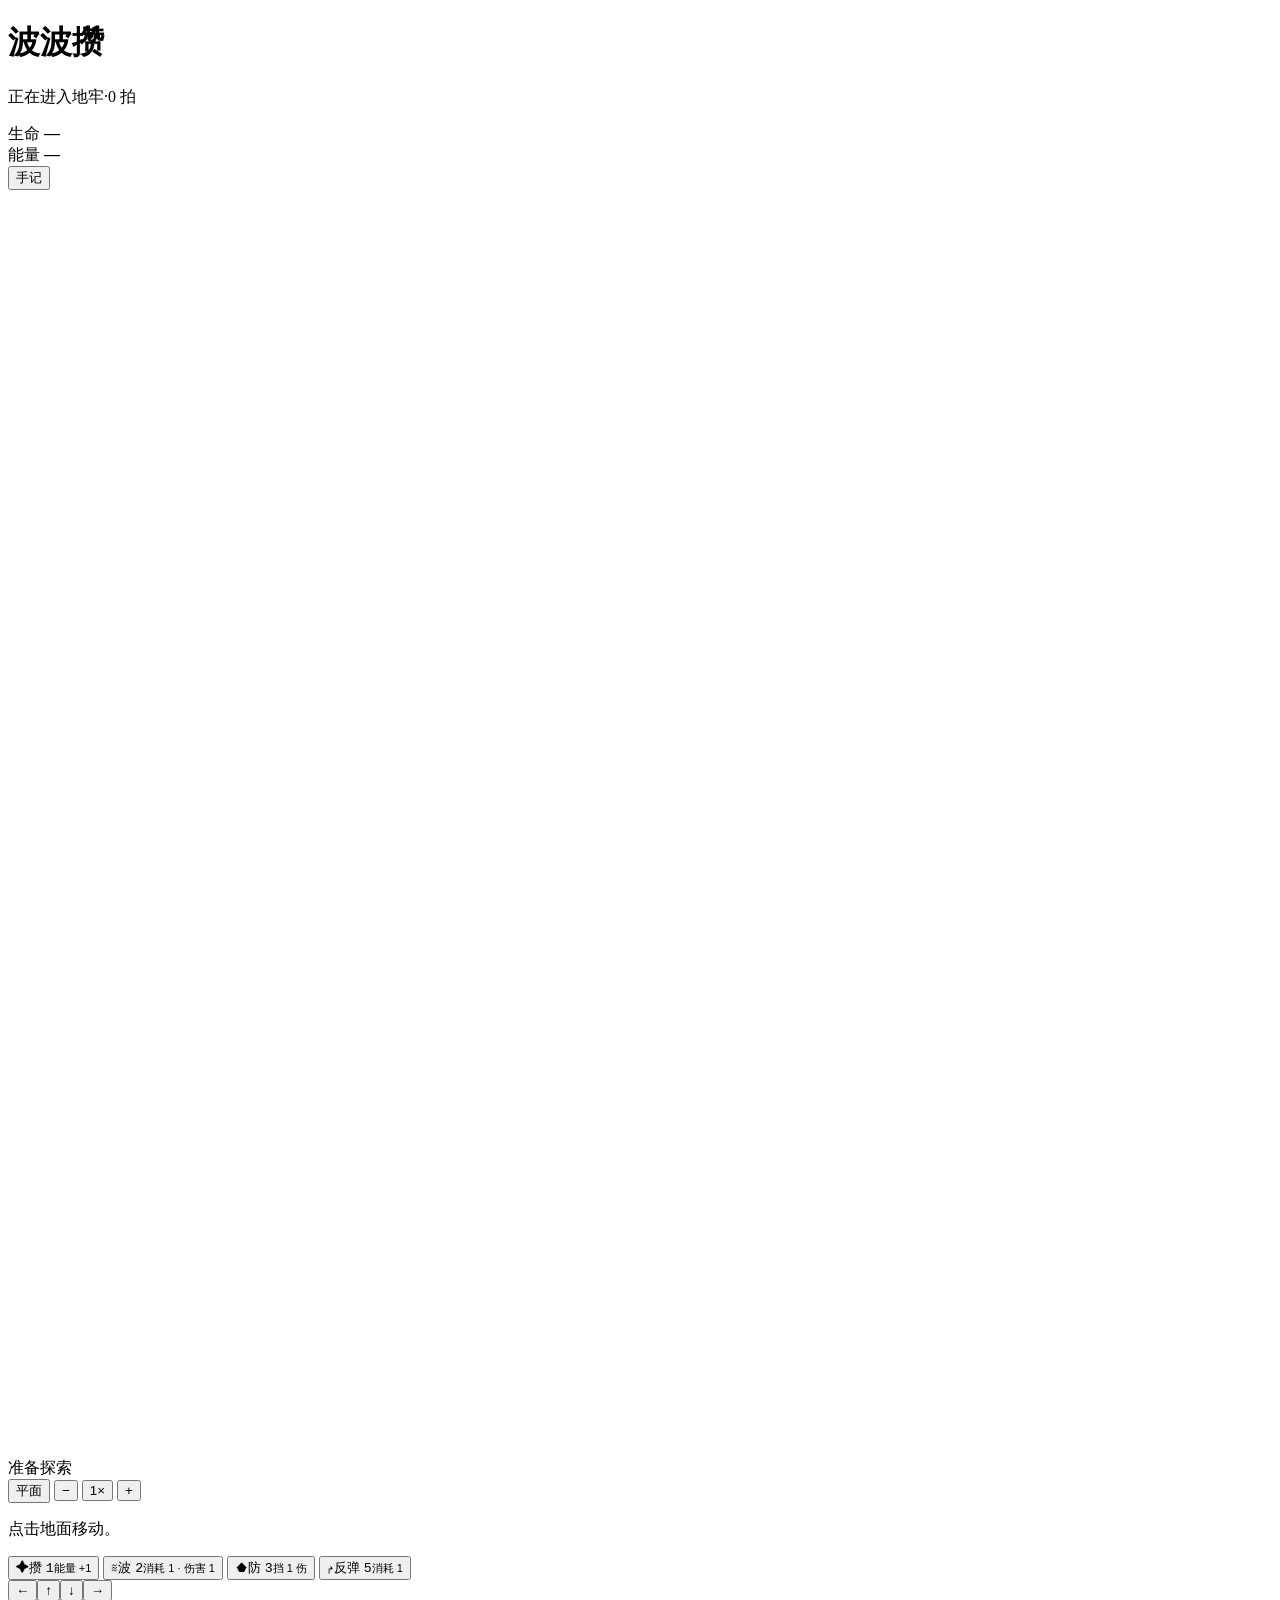
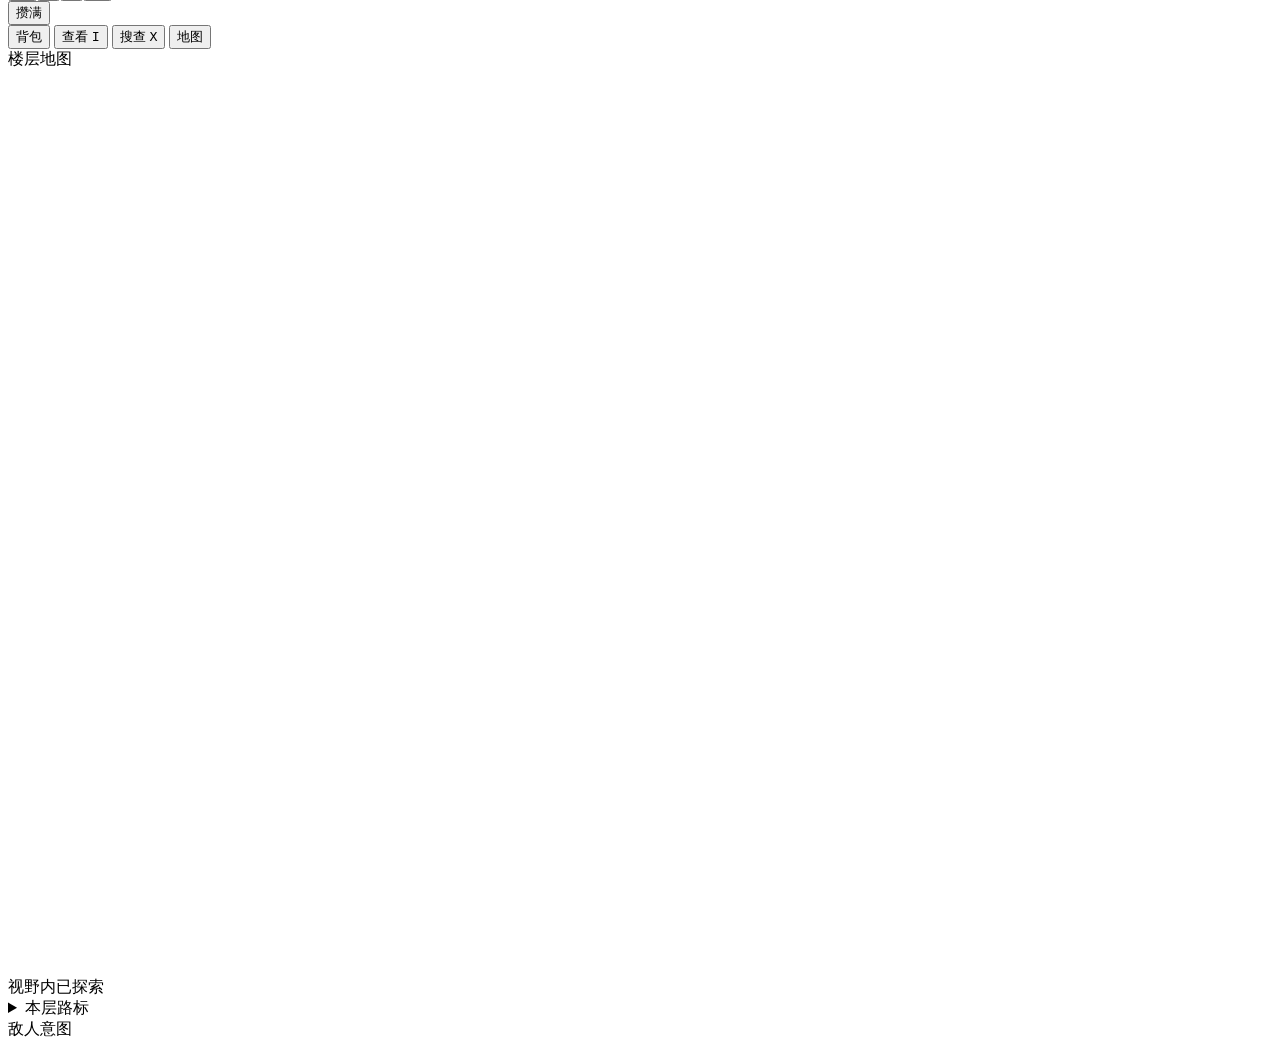
==== web/index.html @ b0f90269 "Initial Bobozan dungeon demo" ====
<!doctype html>
<html lang="zh-CN"><head><meta charset="utf-8"><meta name="viewport" content="width=device-width,initial-scale=1"><meta name="theme-color" content="#171f27"><title>波波攒 · 地牢试炼</title><link rel="stylesheet" href="/style.css"><script src="/art.js" defer></script><script src="/app.js" defer></script></head>
<body>
<main class="shell">
  <header class="hud">
    <div id="hud-avatar" class="hud-avatar" aria-hidden="true"></div>
    <div class="hud-location">
      <h1 id="floor-label">波波攒</h1>
      <p><span id="room-name">正在进入地牢</span><span id="floor-theme" class="hud-divider" hidden></span><span class="hud-divider">·</span><span id="turn">0</span> 拍</p>
    </div>
    <div class="hud-vitals" aria-label="旅人状态">
      <div class="stat"><span>生命 <b id="hp">—</b></span><div id="hp-bar" class="pips health"></div></div>
      <div class="stat"><span>能量 <b id="energy">—</b></span><div id="energy-bar" class="pips energy"></div></div>
    </div>
    <button id="open-journal" type="button" aria-haspopup="dialog">手记</button>
  </header>

  <div class="layout">
    <section class="game-panel" aria-label="地牢地图与操作">
      <div class="map-wrap">
        <svg id="board" viewBox="0 0 780 780" role="group" aria-label="地牢格子地图"></svg>
        <div id="map-toast" role="status"></div>
        <div class="map-indicators"><span id="room-status">准备探索</span>
          <div class="map-zoom" aria-label="地图视角与缩放">
            <button id="view-toggle" type="button" aria-label="切换斜俯视地图" aria-pressed="false">平面</button>
            <button id="zoom-out" type="button" aria-label="缩小地图">−</button>
            <button id="zoom-reset" type="button" aria-label="恢复默认缩放">1×</button>
            <button id="zoom-in" type="button" aria-label="放大地图">+</button>
          </div>
        </div>
      </div>
      <div id="condition-strip" aria-label="当前状态"></div>
      <div class="feedback">
        <p id="message" role="status" aria-live="polite">点击地面移动。</p>
        <button id="stop-travel" hidden>停步 <span id="travel-steps"></span></button>
        <button id="resume-travel" hidden>继续前往</button>
        <button id="throw-lure" type="button" hidden>投掷 · 1 拍</button>
        <button id="cancel-aim" hidden>取消瞄准</button>
      </div>
      <div id="shot-preview" aria-live="polite" hidden></div>
      <div class="dock" aria-label="行动与交互">
        <div class="actions" aria-label="战斗动作">
          <button data-action="charge"><span class="action-glyph" aria-hidden="true">✦</span><span class="action-name">攒 <kbd>1</kbd></span><small>能量 +1</small></button>
          <button data-action="wave" class="primary"><span class="action-glyph" aria-hidden="true">≋</span><span class="action-name">波 <kbd>2</kbd></span><small>消耗 1 · 伤害 1</small></button>
          <button data-action="guard"><span class="action-glyph" aria-hidden="true">⬟</span><span class="action-name">防 <kbd>3</kbd></span><small>挡 1 伤</small></button>
          <button data-action="reflect"><span class="action-glyph" aria-hidden="true">↱</span><span class="action-name">反弹 <kbd>5</kbd></span><small>消耗 1</small></button>
          <button data-action="heavy" id="heavy" hidden><span class="action-glyph" aria-hidden="true">≋</span><span class="action-name">重波 <kbd>4</kbd></span><small>消耗 3 · 伤害 2</small></button>
        </div>
        <div class="utility">
          <div class="dpad" aria-label="方向控制">
            <button data-direction="left" aria-label="向左移动">←</button><button data-direction="up" aria-label="向上移动">↑</button><button data-direction="down" aria-label="向下移动">↓</button><button data-direction="right" aria-label="向右移动">→</button>
          </div>
          <div id="tactics" aria-label="场景交互"></div>
          <button id="fill-energy" title="逐拍攒至能量满，遇险停下">攒满</button>
          <div id="quick-items" aria-label="快捷道具"></div>
          <button id="open-pack" aria-haspopup="dialog">背包</button>
          <button id="inspect-cell" aria-pressed="false">查看 <kbd>I</kbd></button>
          <button data-action="search" title="消耗一拍，查找邻近暗门及两格内的隐藏陷阱">搜查 <kbd>X</kbd></button>
          <button id="toggle-map" aria-expanded="false" aria-controls="map-rail">地图</button>
          <button id="exit" disabled hidden>下楼 ↗</button>
        </div>
      </div>
    </section>
    <aside id="map-rail" aria-label="楼层与敌人">
      <section class="card map-card">
        <div class="card-title">楼层地图 <span id="route"></span></div>
        <svg id="minimap" shape-rendering="crispEdges" viewBox="0 0 280 200" role="img" aria-label="已探索区域小地图"></svg>
        <div class="map-key" aria-label="地图图例"><span>视野内</span><span>已探索</span><span id="charted-key" hidden>卷轴测绘</span></div>
        <details class="landmarks">
          <summary>本层路标 <span id="landmark-count"></span></summary>
          <div id="landmarks" class="landmark-list" aria-label="已知路标"></div>
        </details>
      </section>
      <section class="card intent-card"><div class="card-title">敌人意图</div><div id="enemies"></div></section>
    </aside>
  </div>
</main>
<dialog id="cell-dialog" aria-labelledby="cell-title">
  <h2 id="cell-title"></h2><ul id="cell-details"></ul>
  <button class="primary close-dialog">返回地牢</button>
</dialog>
<dialog id="ground-dialog" aria-labelledby="ground-title">
  <h2 id="ground-title">脚下的物品</h2>
  <p>选择要拾取的物品，消耗一拍。</p>
  <div id="ground-items" class="utility"></div>
  <button id="ground-pick-all" type="button" hidden>拾取能装下的物品 · 1 拍</button>
  <button id="ground-bag" type="button" hidden>背包已满 · 整理背包</button>
  <button class="primary close-dialog">返回地牢</button>
</dialog>
<dialog id="condition-dialog" aria-labelledby="condition-title">
  <h2 id="condition-title"></h2><p id="condition-description"></p>
  <button class="primary close-dialog">返回地牢</button>
</dialog>
<dialog id="pack-dialog" aria-labelledby="pack-title">
  <h2 id="pack-title">背包</h2>
  <div class="pack-tabs" aria-label="背包面板">
    <button data-pack-tab="items" aria-pressed="true">物品</button>
    <button data-pack-tab="character" aria-pressed="false">人物信息</button>
  </div>
  <section data-pack-panel="items">
    <p id="bag-count"></p>
    <button id="drink-dew" type="button">饮用露珠</button>
    <div id="bag-slots" class="bag-slots"></div>
    <section id="bag-item-detail" class="bag-item-detail" aria-label="道具详情" hidden>
      <b id="bag-item-name"></b><p id="bag-item-description"></p>
      <div class="utility">
        <button id="bag-use-item" type="button">使用 · 1 拍</button>
        <button id="bag-plant-item" type="button" hidden>播种 · 1 拍</button>
        <button id="bag-drop-item" type="button">放下 · 1 拍</button>
      </div>
    </section>
    <div id="quick-item-settings" class="quick-item-setting" aria-label="快捷道具绑定">
      <label>快捷道具 <kbd>Q</kbd> <select data-quick-bind="q"></select></label>
      <label>快捷道具 <kbd>E</kbd> <select data-quick-bind="e"></select></label>
    </div>
    <p id="bag-relics"></p>
    <details class="bag-item-detail"><summary>炼金</summary><div id="recipes"></div></details>
    <p id="bag-feedback" role="status"></p>
  </section>
  <section data-pack-panel="character" hidden>
    <div class="character-summary"><span id="character-avatar" class="class-avatar" aria-hidden="true"></span><div>
      <h3 id="loadout-title"></h3><p id="character-vitals"></p>
    </div></div>
    <h3>已学天赋</h3><div id="talent-list"></div>
    <details><summary>武器与改装</summary><div id="growth-weapon"></div><div id="loadout"></div><p id="growth-status" role="status"></p></details>
    <details><summary>随身遗物 <small id="upgrade-count"></small></summary><div id="upgrades"></div></details>
  </section>
  <button class="primary close-dialog">返回地牢</button>
</dialog>
<dialog id="talent-dialog" aria-labelledby="talent-title">
  <h2 id="talent-title">选择天赋</h2>
  <p id="talent-instruction"></p>
  <fieldset id="talent-options"><legend>本层天赋</legend></fieldset>
  <p id="talent-feedback" role="status"></p>
  <div class="result-actions"><button id="confirm-talents" class="primary" disabled>确认天赋</button><button id="skip-talents">跳过本次</button></div>
</dialog>
<dialog id="journal-dialog" aria-labelledby="journal-title">
  <h2 id="journal-title">冒险手记</h2>
  <div class="journal-meta"><span id="seed"></span><span id="saved">连接地牢中…</span></div>
  <details class="landmarks" open>
    <summary>本层路标</summary>
    <div id="journal-landmark-list" class="landmark-list" aria-label="手记中的已知路标"></div>
  </details>
  <ol id="log"></ol>
  <details id="history-panel">
    <summary>历次冒险</summary>
    <div id="run-history"></div>
  </details>
  <div class="result-actions"><button id="help">玩法指南 <kbd>?</kbd></button><button id="restart">新冒险</button><button class="primary close-dialog">返回地牢</button></div>
</dialog>
<dialog id="danger-dialog" aria-labelledby="danger-title"><h2 id="danger-title">这一步会坠落。</h2><p id="danger-description">目标格已开裂或塌陷，踩入会立即死亡。防御与护心无法抵挡坠落。</p><button id="confirm-fall">仍然踏入</button><button class="primary close-dialog">返回地牢</button></dialog>
<dialog id="enemy-dialog" aria-labelledby="enemy-name"><div class="eyebrow">FIELD NOTES / 敌人档案</div><h2 id="enemy-name"></h2><div class="enemy-stats"><div>当前血量<strong id="enemy-hp"></strong></div><div>攻击力<strong id="enemy-attack"></strong></div><div>当前防御力<strong id="enemy-defense"></strong></div></div><h3>攻击方式</h3><p id="enemy-method"></p><p id="enemy-current"></p><p id="enemy-loot" hidden></p><p class="muted">防御力表示本拍可抵挡的伤害。查看信息不推进时间；关闭后可继续原来的瞄准。</p><button class="primary close-dialog">返回地牢</button></dialog>
<dialog id="help-dialog"><div class="eyebrow">旅人手册</div><h2>先观察，再出招。</h2><p>每次有效行动推进一拍；思考、瞄准与查看说明都不耗时。</p><div class="help-grid"><div><b>01 / 看意图</b><p>敌人已锁定下拍动作。红格是攻击范围，虚线箭头是移动目标；攻击不会追踪你改方向。</p></div><div><b>02 / 攒 · 波 · 防</b><p>攒 +1 能量，上限 3。波沿四方向射程 4 格，伤害 1，遇墙停止。防抵挡本拍最多 1 点总伤害。实际挡住伤害后，下一次波或重波伤害 +1，不叠加；移动和攒可保留，发射即消耗（打空也消耗），过门和清场都保留。</p></div><div><b>03 / 用地形</b><p>方向键 / WASD 移动，或点击相邻格。点击已探索地面自动前往，遇敌或受伤会停；危险解除后可点「继续前往」。普通门可以沿途打开，关门挡视线和波。靠近带金色刻痕的墙时按 X 或点「搜查」，花一拍揭开暗门。看到「机关痕迹」时，搜查可揭露两格内可见的隐藏陷阱。接战时点击远处只走一步，避开已标出的攻击格。首次看到你的敌人会先警觉一拍。高草挡视线，可被踩倒或被双方的攻击打碎，有时会掉落露珠或种子。按 2 进入瞄准，再按方向键或点击射线空格出波；点击敌人查看信息，不消耗行动；Esc 取消。移动先结算，伤害同时生效。</p></div><div><b>04 / 走得更远</b><p>整层房间可来回行走，过门不重置任何资源；安全区域也能攒。泉水和宝箱只使用一次。每个区域的第四层需先清理封锁阶梯的守卫。每五层有守关战，第 26 层抵达终点祭坛即可通关。</p></div></div><p class="muted">敌人会跨门追击，失去视线后前往最后看见你的位置搜寻。泉水旁的钥匙能打开补给支路；点相邻锁门使用钥匙。背包初始有五个槽位，使用道具消耗一拍。</p><p class="muted">新冒险的职业决定波形。可在背包的「人物信息」中锻造、刻印和查看已学天赋。首次进入第 1、6、11 层时选择天赋。扇形射程 2，回旋下一拍返回，穿透能击中两人。短距强波伤害 +1、普通波耗能 2、射程减半；厚盾普通防消耗 1 能量、抵挡 2 伤。洞穴的破城守关者可拆脆墙，镜像守关者复制你的当前波形与强化。下拍范围均提前显示。双方同时归零视为失败。</p><button class="primary close-dialog">明白了，进入地牢</button></dialog>
<dialog id="reward-dialog"><div class="eyebrow">A SMALL GIFT / 旅途馈赠</div><h2 id="reward-title">带上新的力量。</h2><p id="reward-description">选择一项，本次冒险持续生效。</p><div id="rewards"></div><button id="skip-reward">跳过本次奖励</button></dialog>
<dialog id="result-dialog"><div class="eyebrow">EXPEDITION COMPLETE</div><h2 id="result-title"></h2><p id="result-description"></p><dl id="result-stats"></dl><div class="result-actions"><button id="retry" class="primary">同一地牢，再试一次</button><button id="new-seed">开始新的地牢</button><button class="close-dialog">查看最后局面</button></div></dialog>
<dialog id="restart-dialog" aria-labelledby="class-title">
  <h2 id="class-title">选择职业</h2>
  <p id="class-note">职业决定本次冒险使用的发射器。</p>
  <fieldset id="class-options"><legend>初始职业</legend></fieldset>
  <div class="result-actions"><button id="confirm-restart" class="primary">开始新冒险</button><button class="close-dialog">返回地牢</button></div>
</dialog>
</body></html>
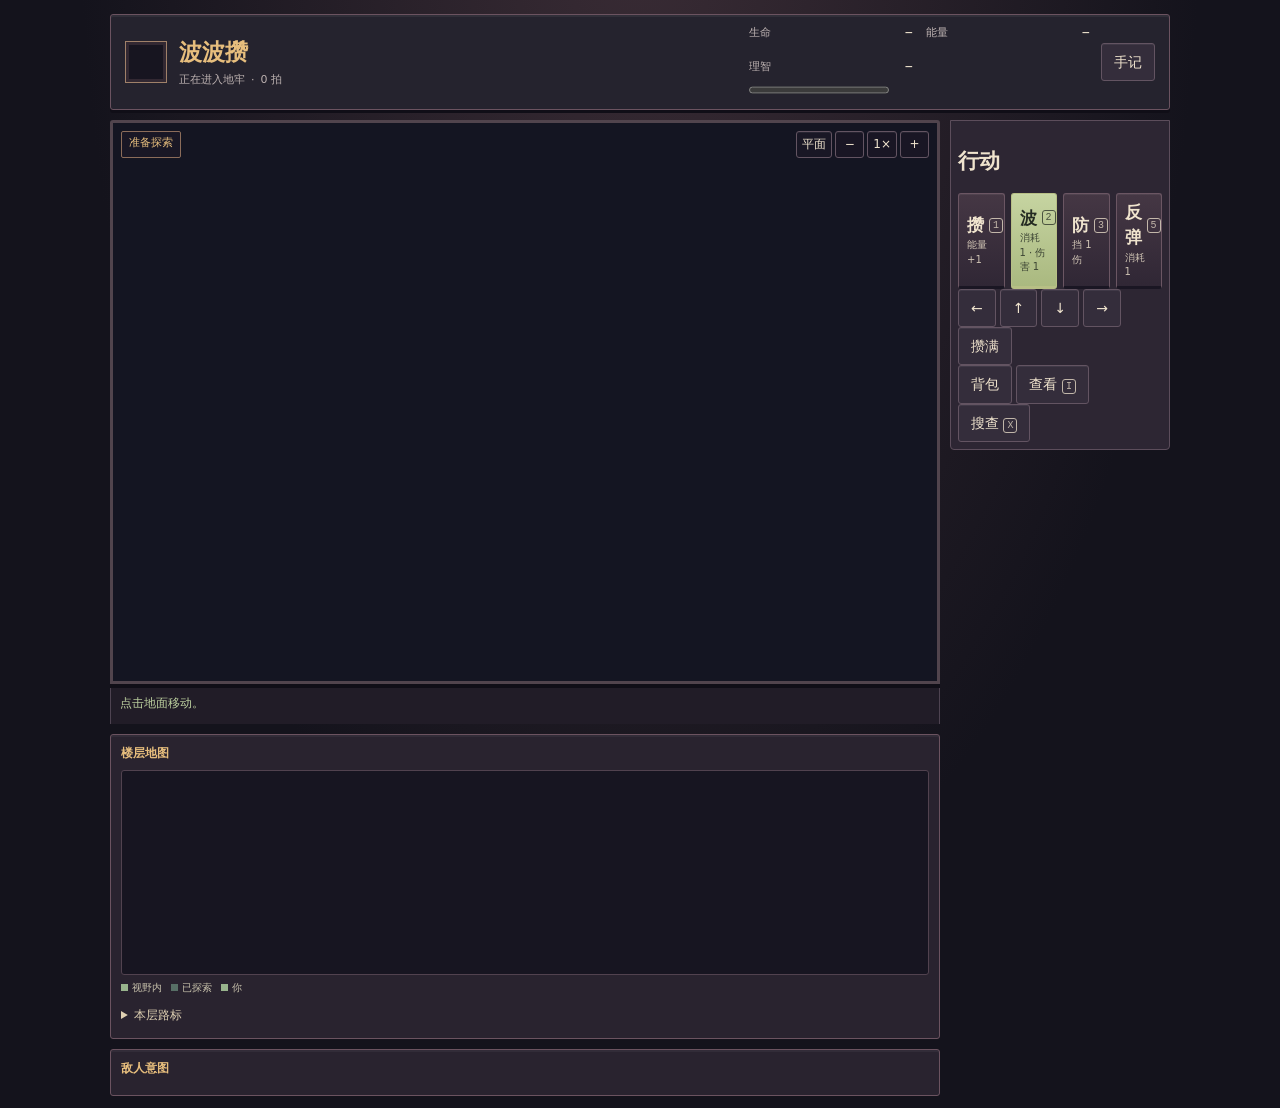
==== commit 86f422a7: "Prepare Bobozan 0.1.0 alpha" ====
--- a/web/index.html
+++ b/web/index.html
@@ -5,14 +5,15 @@
   <header class="hud">
     <div id="hud-avatar" class="hud-avatar" aria-hidden="true"></div>
     <div class="hud-location">
-      <h1 id="floor-label">波波攒</h1>
+      <div class="hud-location-title"><h1 id="floor-label">波波攒</h1><span id="floor-index" hidden></span></div>
       <p><span id="room-name">正在进入地牢</span><span id="floor-theme" class="hud-divider" hidden></span><span class="hud-divider">·</span><span id="turn">0</span> 拍</p>
     </div>
     <div class="hud-vitals" aria-label="旅人状态">
-      <div class="stat"><span>生命 <b id="hp">—</b></span><div id="hp-bar" class="pips health"></div></div>
-      <div class="stat"><span>能量 <b id="energy">—</b></span><div id="energy-bar" class="pips energy"></div></div>
+      <div class="stat"><span><span><i data-ui-icon="heart"></i>生命</span><b id="hp">—</b></span><div id="hp-bar" class="pips health"></div></div>
+      <div class="stat"><span><span><i data-ui-icon="charge"></i>能量</span><b id="energy">—</b></span><div id="energy-bar" class="pips energy"></div></div>
+      <div class="stat" id="sanity-status"><span><span>理智</span><b id="sanity">—</b></span><progress id="sanity-bar" value="0" max="450" aria-label="理智"></progress></div>
     </div>
-    <button id="open-journal" type="button" aria-haspopup="dialog">手记</button>
+    <button id="open-journal" type="button" aria-haspopup="dialog"><i data-ui-icon="book"></i>手记</button>
   </header>
 
   <div class="layout">
@@ -28,8 +29,13 @@
             <button id="zoom-in" type="button" aria-label="放大地图">+</button>
           </div>
         </div>
+        <div id="boss-banner" hidden>
+         <span><b id="boss-name"></b><span id="boss-hp"></span></span>
+         <progress id="boss-health" aria-label="守关者生命"></progress>
+        </div>
       </div>
       <div id="condition-strip" aria-label="当前状态"></div>
+      <div id="encounter-strip" aria-label="视野内敌人"></div>
       <div class="feedback">
         <p id="message" role="status" aria-live="polite">点击地面移动。</p>
         <button id="stop-travel" hidden>停步 <span id="travel-steps"></span></button>
@@ -37,35 +43,42 @@
         <button id="throw-lure" type="button" hidden>投掷 · 1 拍</button>
         <button id="cancel-aim" hidden>取消瞄准</button>
       </div>
+      <ul id="combat-recap" class="combat-recap" aria-label="最近一拍结算" hidden></ul>
       <div id="shot-preview" aria-live="polite" hidden></div>
-      <div class="dock" aria-label="行动与交互">
+    </section>
+    <section class="dock" aria-label="行动与交互">
+        <h2 class="dock-title"><i data-ui-icon="crest"></i><span>行动</span></h2>
         <div class="actions" aria-label="战斗动作">
-          <button data-action="charge"><span class="action-glyph" aria-hidden="true">✦</span><span class="action-name">攒 <kbd>1</kbd></span><small>能量 +1</small></button>
-          <button data-action="wave" class="primary"><span class="action-glyph" aria-hidden="true">≋</span><span class="action-name">波 <kbd>2</kbd></span><small>消耗 1 · 伤害 1</small></button>
-          <button data-action="guard"><span class="action-glyph" aria-hidden="true">⬟</span><span class="action-name">防 <kbd>3</kbd></span><small>挡 1 伤</small></button>
-          <button data-action="reflect"><span class="action-glyph" aria-hidden="true">↱</span><span class="action-name">反弹 <kbd>5</kbd></span><small>消耗 1</small></button>
-          <button data-action="heavy" id="heavy" hidden><span class="action-glyph" aria-hidden="true">≋</span><span class="action-name">重波 <kbd>4</kbd></span><small>消耗 3 · 伤害 2</small></button>
-        </div>
-        <div class="utility">
+          <button data-action="charge"><span class="action-glyph" data-ui-icon="charge"></span><span class="action-name">攒 <kbd>1</kbd></span><small>能量 +1</small></button>
+          <button data-action="wave" class="primary"><span class="action-glyph" data-ui-icon="wave"></span><span class="action-name">波 <kbd>2</kbd></span><small>消耗 1 · 伤害 1</small></button>
+          <button data-action="guard"><span class="action-glyph" data-ui-icon="guard"></span><span class="action-name">防 <kbd>3</kbd></span><small>挡 1 伤</small></button>
+          <button data-action="reflect"><span class="action-glyph" data-ui-icon="reflect"></span><span class="action-name">反弹 <kbd>5</kbd></span><small>消耗 1</small></button>
+          <button data-action="heavy" id="heavy" hidden><span class="action-glyph" data-ui-icon="heavy"></span><span class="action-name">重波 <kbd>4</kbd></span><small>消耗 3 · 伤害 2</small></button>
+        </div>
+        <div class="dock-tools">
           <div class="dpad" aria-label="方向控制">
             <button data-direction="left" aria-label="向左移动">←</button><button data-direction="up" aria-label="向上移动">↑</button><button data-direction="down" aria-label="向下移动">↓</button><button data-direction="right" aria-label="向右移动">→</button>
           </div>
+          <button id="fill-energy" title="逐拍攒至能量满，遇险停下">攒满</button>
+        </div>
+        <div class="dock-tools dock-utility">
+          <div id="quick-items" aria-label="快捷道具"></div>
+          <button id="open-pack" aria-haspopup="dialog"><i data-ui-icon="bag"></i>背包</button>
+          <button id="inspect-cell" aria-pressed="false"><i data-ui-icon="inspect"></i>查看 <kbd>I</kbd></button>
+          <button data-action="search" title="消耗一拍，查找邻近暗门及两格内的隐藏陷阱"><i data-ui-icon="search"></i>搜查 <kbd>X</kbd></button>
+          <button id="toggle-map" type="button" aria-haspopup="dialog" aria-controls="map-dialog"><i data-ui-icon="map"></i>地图</button>
+        </div>
+        <div class="dock-context">
           <div id="tactics" aria-label="场景交互"></div>
-          <button id="fill-energy" title="逐拍攒至能量满，遇险停下">攒满</button>
-          <div id="quick-items" aria-label="快捷道具"></div>
-          <button id="open-pack" aria-haspopup="dialog">背包</button>
-          <button id="inspect-cell" aria-pressed="false">查看 <kbd>I</kbd></button>
-          <button data-action="search" title="消耗一拍，查找邻近暗门及两格内的隐藏陷阱">搜查 <kbd>X</kbd></button>
-          <button id="toggle-map" aria-expanded="false" aria-controls="map-rail">地图</button>
           <button id="exit" disabled hidden>下楼 ↗</button>
-        </div>
-      </div>
+          <button id="ascend" disabled hidden>上楼 ↖</button>
+        </div>
     </section>
     <aside id="map-rail" aria-label="楼层与敌人">
-      <section class="card map-card">
-        <div class="card-title">楼层地图 <span id="route"></span></div>
-        <svg id="minimap" shape-rendering="crispEdges" viewBox="0 0 280 200" role="img" aria-label="已探索区域小地图"></svg>
-        <div class="map-key" aria-label="地图图例"><span>视野内</span><span>已探索</span><span id="charted-key" hidden>卷轴测绘</span></div>
+      <section id="floor-map-card" class="card map-card">
+        <div class="card-title"><b>楼层地图</b><span id="route"></span></div>
+        <div class="map-scroll"><svg id="minimap" shape-rendering="crispEdges" viewBox="0 0 280 200" role="img" aria-label="已探索区域小地图"></svg></div>
+        <div class="map-key" aria-label="地图图例"><span>视野内</span><span>已探索</span><span id="charted-key" hidden>卷轴测绘</span><span class="map-player-key">你</span><span id="map-path-key" hidden>路线</span></div>
         <details class="landmarks">
           <summary>本层路标 <span id="landmark-count"></span></summary>
           <div id="landmarks" class="landmark-list" aria-label="已知路标"></div>
@@ -75,6 +88,20 @@
     </aside>
   </div>
 </main>
+<dialog id="map-dialog" aria-labelledby="map-title">
+ <header class="map-dialog-header">
+  <h2 id="map-title">楼层地图</h2>
+  <button id="map-magnify" type="button" aria-pressed="false">放大</button>
+ </header>
+ <div id="map-dialog-content"></div>
+ <footer class="map-dialog-footer">
+  <p id="map-route-preview" role="status">点选地格或路标，预览路线。</p>
+  <div>
+   <button id="map-route-go" type="button" class="primary" disabled>出发</button>
+   <button type="button" class="close-dialog">返回地牢</button>
+  </div>
+ </footer>
+</dialog>
 <dialog id="cell-dialog" aria-labelledby="cell-title">
   <h2 id="cell-title"></h2><ul id="cell-details"></ul>
   <button class="primary close-dialog">返回地牢</button>
@@ -92,21 +119,22 @@
   <button class="primary close-dialog">返回地牢</button>
 </dialog>
 <dialog id="pack-dialog" aria-labelledby="pack-title">
-  <h2 id="pack-title">背包</h2>
+  <h2 id="pack-title"><i data-ui-icon="bag"></i>背包</h2>
   <div class="pack-tabs" aria-label="背包面板">
     <button data-pack-tab="items" aria-pressed="true">物品</button>
     <button data-pack-tab="character" aria-pressed="false">人物信息</button>
   </div>
   <section data-pack-panel="items">
-    <p id="bag-count"></p>
-    <button id="drink-dew" type="button">饮用露珠</button>
+    <div class="pack-inventory-head"><p id="bag-count"></p><button id="drink-dew" type="button">饮用露珠</button></div>
     <div id="bag-slots" class="bag-slots"></div>
     <section id="bag-item-detail" class="bag-item-detail" aria-label="道具详情" hidden>
-      <b id="bag-item-name"></b><p id="bag-item-description"></p>
+      <div class="bag-item-heading"><span id="bag-item-icon"></span><b id="bag-item-name"></b></div><p id="bag-item-description"></p>
       <div class="utility">
         <button id="bag-use-item" type="button">使用 · 1 拍</button>
         <button id="bag-plant-item" type="button" hidden>播种 · 1 拍</button>
         <button id="bag-drop-item" type="button">放下 · 1 拍</button>
+        <button data-bind-item="q" aria-pressed="false" type="button">绑定 Q</button>
+        <button data-bind-item="e" aria-pressed="false" type="button">绑定 E</button>
       </div>
     </section>
     <div id="quick-item-settings" class="quick-item-setting" aria-label="快捷道具绑定">
@@ -125,7 +153,18 @@
     <details><summary>武器与改装</summary><div id="growth-weapon"></div><div id="loadout"></div><p id="growth-status" role="status"></p></details>
     <details><summary>随身遗物 <small id="upgrade-count"></small></summary><div id="upgrades"></div></details>
   </section>
-  <button class="primary close-dialog">返回地牢</button>
+  <button id="return-to-supply" type="button" hidden>返回补给箱</button>
+  <button class="primary close-dialog">返回地牢</button>
+</dialog>
+<dialog id="growth-dialog" aria-labelledby="growth-title" aria-describedby="growth-cost">
+ <h2 id="growth-title"></h2>
+ <p id="growth-cost"></p>
+ <div id="growth-preview"></div>
+ <p id="growth-feedback" role="status"></p>
+ <div class="result-actions">
+  <button id="confirm-growth" class="primary" type="button">确认</button>
+  <button class="close-dialog" type="button" autofocus>返回武器</button>
+ </div>
 </dialog>
 <dialog id="talent-dialog" aria-labelledby="talent-title">
   <h2 id="talent-title">选择天赋</h2>
@@ -141,6 +180,9 @@
     <summary>本层路标</summary>
     <div id="journal-landmark-list" class="landmark-list" aria-label="手记中的已知路标"></div>
   </details>
+  <section id="journal-combat" hidden>
+    <h3 id="journal-combat-title"></h3><ul id="journal-combat-recap" class="combat-recap"></ul>
+  </section>
   <ol id="log"></ol>
   <details id="history-panel">
     <summary>历次冒险</summary>
@@ -148,15 +190,38 @@
   </details>
   <div class="result-actions"><button id="help">玩法指南 <kbd>?</kbd></button><button id="restart">新冒险</button><button class="primary close-dialog">返回地牢</button></div>
 </dialog>
-<dialog id="danger-dialog" aria-labelledby="danger-title"><h2 id="danger-title">这一步会坠落。</h2><p id="danger-description">目标格已开裂或塌陷，踩入会立即死亡。防御与护心无法抵挡坠落。</p><button id="confirm-fall">仍然踏入</button><button class="primary close-dialog">返回地牢</button></dialog>
-<dialog id="enemy-dialog" aria-labelledby="enemy-name"><div class="eyebrow">FIELD NOTES / 敌人档案</div><h2 id="enemy-name"></h2><div class="enemy-stats"><div>当前血量<strong id="enemy-hp"></strong></div><div>攻击力<strong id="enemy-attack"></strong></div><div>当前防御力<strong id="enemy-defense"></strong></div></div><h3>攻击方式</h3><p id="enemy-method"></p><p id="enemy-current"></p><p id="enemy-loot" hidden></p><p class="muted">防御力表示本拍可抵挡的伤害。查看信息不推进时间；关闭后可继续原来的瞄准。</p><button class="primary close-dialog">返回地牢</button></dialog>
-<dialog id="help-dialog"><div class="eyebrow">旅人手册</div><h2>先观察，再出招。</h2><p>每次有效行动推进一拍；思考、瞄准与查看说明都不耗时。</p><div class="help-grid"><div><b>01 / 看意图</b><p>敌人已锁定下拍动作。红格是攻击范围，虚线箭头是移动目标；攻击不会追踪你改方向。</p></div><div><b>02 / 攒 · 波 · 防</b><p>攒 +1 能量，上限 3。波沿四方向射程 4 格，伤害 1，遇墙停止。防抵挡本拍最多 1 点总伤害。实际挡住伤害后，下一次波或重波伤害 +1，不叠加；移动和攒可保留，发射即消耗（打空也消耗），过门和清场都保留。</p></div><div><b>03 / 用地形</b><p>方向键 / WASD 移动，或点击相邻格。点击已探索地面自动前往，遇敌或受伤会停；危险解除后可点「继续前往」。普通门可以沿途打开，关门挡视线和波。靠近带金色刻痕的墙时按 X 或点「搜查」，花一拍揭开暗门。看到「机关痕迹」时，搜查可揭露两格内可见的隐藏陷阱。接战时点击远处只走一步，避开已标出的攻击格。首次看到你的敌人会先警觉一拍。高草挡视线，可被踩倒或被双方的攻击打碎，有时会掉落露珠或种子。按 2 进入瞄准，再按方向键或点击射线空格出波；点击敌人查看信息，不消耗行动；Esc 取消。移动先结算，伤害同时生效。</p></div><div><b>04 / 走得更远</b><p>整层房间可来回行走，过门不重置任何资源；安全区域也能攒。泉水和宝箱只使用一次。每个区域的第四层需先清理封锁阶梯的守卫。每五层有守关战，第 26 层抵达终点祭坛即可通关。</p></div></div><p class="muted">敌人会跨门追击，失去视线后前往最后看见你的位置搜寻。泉水旁的钥匙能打开补给支路；点相邻锁门使用钥匙。背包初始有五个槽位，使用道具消耗一拍。</p><p class="muted">新冒险的职业决定波形。可在背包的「人物信息」中锻造、刻印和查看已学天赋。首次进入第 1、6、11 层时选择天赋。扇形射程 2，回旋下一拍返回，穿透能击中两人。短距强波伤害 +1、普通波耗能 2、射程减半；厚盾普通防消耗 1 能量、抵挡 2 伤。洞穴的破城守关者可拆脆墙，镜像守关者复制你的当前波形与强化。下拍范围均提前显示。双方同时归零视为失败。</p><button class="primary close-dialog">明白了，进入地牢</button></dialog>
-<dialog id="reward-dialog"><div class="eyebrow">A SMALL GIFT / 旅途馈赠</div><h2 id="reward-title">带上新的力量。</h2><p id="reward-description">选择一项，本次冒险持续生效。</p><div id="rewards"></div><button id="skip-reward">跳过本次奖励</button></dialog>
+<dialog id="enemy-dialog" aria-labelledby="enemy-name">
+ <div class="enemy-heading"><span id="enemy-portrait" aria-hidden="true"></span><div>
+  <h2 id="enemy-name"></h2>
+  <div class="enemy-health" id="enemy-health"><span id="enemy-hp"></span><meter id="enemy-hp-bar" aria-label="敌人生命"></meter></div>
+ </div></div>
+ <div class="enemy-stats" id="enemy-stats"><div>攻击力<strong id="enemy-attack"></strong></div><div>当前防御<strong id="enemy-defense"></strong></div><div>能量<strong id="enemy-energy"></strong></div></div>
+ <section id="enemy-intent-panel" class="enemy-intent-panel" aria-labelledby="enemy-intent-title">
+  <h3 id="enemy-intent-title">下一拍</h3><p id="enemy-current"></p>
+  <div id="enemy-intent-map" hidden></div>
+ </section>
+ <section id="enemy-effects-panel" hidden><h3>当前状态</h3><ul id="enemy-effects"></ul></section>
+ <h3 id="enemy-method-title">攻击方式</h3><p id="enemy-method"></p>
+ <p id="enemy-loot" hidden></p>
+ <button class="primary close-dialog">返回地牢</button>
+</dialog>
+<dialog id="help-dialog"><div class="eyebrow">旅人手册</div><h2>先观察，再出招。</h2><p>每次有效行动推进一拍；思考、瞄准与查看说明都不耗时。</p><div class="help-grid"><div><b>01 / 看意图</b><p>敌人已锁定下拍动作。红格是攻击范围，虚线箭头是移动目标；攻击不会追踪你改方向。</p></div><div><b>02 / 攒 · 波 · 防</b><p>攒 +1 能量，上限 3。波沿四方向射程 4 格，伤害 1，遇墙停止。防抵挡本拍最多 1 点总伤害。实际挡住伤害后，下一次波或重波伤害 +1，不叠加；移动和攒可保留，发射即消耗（打空也消耗），过门和清场都保留。</p></div><div><b>03 / 用地形</b><p>方向键 / WASD 移动，长按可连续行走，松键或遇敌即停。也可点击相邻格。点击已探索地面自动前往，遇敌或受伤会停；危险解除后可点「继续前往」。普通门可以沿途打开，关门挡视线和波。靠近带金色刻痕的墙时按 X 或点「搜查」，花一拍揭开暗门。搜查可揭露两格内的隐藏陷阱。自动行走会绕开陷阱，点选陷阱或手动踩入就会触发。接战时点击远处只走一步，避开已标出的攻击格。首次看到你的敌人会先警觉一拍。高草挡视线，可被踩倒或被双方的攻击打碎，有时会掉落露珠或种子。按 2 进入瞄准，再按方向键或点击射线空格出波；点击敌人查看信息，不消耗行动；Esc 取消。移动先结算，伤害同时生效。</p></div><div><b>04 / 走得更远</b><p>站在阶梯上再点击可上下楼，楼层保留探索和资源状态。每拍消耗 1 理智，拾取圣光可恢复。理智耗尽会发作腐蚀。泉水和宝箱只使用一次。每个区域的第四层需先清理封锁阶梯的守卫。每五层有守关战，第 26 层抵达终点祭坛即可通关。</p></div></div><p class="muted">敌人会跨门追击，失去视线后前往最后看见你的位置搜寻。侧厅的钥匙能打开补给支路；点相邻锁门使用钥匙。背包初始有八个槽位，同类消耗品可堆叠，使用道具消耗一拍。</p><p class="muted">新冒险的职业决定波形。可在背包的「人物信息」中锻造、刻印和查看已学天赋。首次进入第 1、6、11 层时选择天赋。扇形射程 2，回旋下一拍返回，穿透能击中两人。短距强波伤害 +1、普通波耗能 2、射程减半；厚盾普通防消耗 1 能量、抵挡 2 伤。洞穴的破城守关者可拆脆墙，镜像守关者复制你的当前波形与强化。下拍范围均提前显示。双方同时归零视为失败。</p><button class="primary close-dialog">明白了，进入地牢</button></dialog>
+<dialog id="reward-dialog" aria-labelledby="reward-title" aria-describedby="reward-description">
+ <h2 id="reward-title">选择一件遗物</h2>
+ <p id="reward-description"></p>
+ <fieldset id="rewards" aria-labelledby="reward-title"></fieldset>
+ <div class="reward-actions">
+  <button id="confirm-reward" class="primary" type="button" hidden>领取遗物</button>
+  <button id="organize-for-supply" type="button" hidden>整理背包</button>
+  <button id="skip-reward" type="button">跳过本次奖励</button>
+ </div>
+</dialog>
 <dialog id="result-dialog"><div class="eyebrow">EXPEDITION COMPLETE</div><h2 id="result-title"></h2><p id="result-description"></p><dl id="result-stats"></dl><div class="result-actions"><button id="retry" class="primary">同一地牢，再试一次</button><button id="new-seed">开始新的地牢</button><button class="close-dialog">查看最后局面</button></div></dialog>
 <dialog id="restart-dialog" aria-labelledby="class-title">
   <h2 id="class-title">选择职业</h2>
   <p id="class-note">职业决定本次冒险使用的发射器。</p>
   <fieldset id="class-options"><legend>初始职业</legend></fieldset>
+  <section id="class-preview" aria-label="初始波形预览" aria-live="polite" hidden></section>
   <div class="result-actions"><button id="confirm-restart" class="primary">开始新冒险</button><button class="close-dialog">返回地牢</button></div>
 </dialog>
 </body></html>
--- a/style.css
+++ b/style.css
@@ -0,0 +1,287 @@
+:root {
+  color-scheme: dark;
+  --bg: #101518;
+  --panel: #1b2427;
+  --edge: #394748;
+  --text: #ece9d7;
+  --muted: #a0afa7;
+  --jade: #b4d29e;
+  --gold: #dfbf7c;
+  --orange: #e5ab84;
+  font: 14px/1.45 system-ui, -apple-system, "PingFang SC", sans-serif;
+  color: var(--text);
+  background: var(--bg);
+}
+* { box-sizing: border-box; }
+body { margin: 0; background: radial-gradient(ellipse at 40% 0, #232e2a, transparent 58%), var(--bg); }
+button { font: inherit; color: inherit; background: #283437; border: 1px solid #495754; border-radius: 5px; padding: 8px 12px; cursor: pointer; -webkit-tap-highlight-color: transparent; }
+button:hover:not(:disabled) { background: #394b45; border-color: #9bb797; }
+button:disabled { opacity: .48; cursor: not-allowed; }
+button:focus-visible, [tabindex]:focus-visible { outline: 2px solid var(--gold); outline-offset: 2px; }
+[hidden] { display: none !important; }
+p { margin: 0; color: var(--muted); }
+kbd { font: 10px ui-monospace, monospace; border: 1px solid currentColor; border-radius: 3px; opacity: .75; padding: 1px 3px; }
+.shell { width: min(1100px, 100%); margin: auto; padding: 14px 20px max(12px, env(safe-area-inset-bottom)); }
+.hud { display: grid; grid-template-columns: 1fr minmax(220px, 340px) auto; gap: 18px; align-items: center; padding: 10px 14px; background: var(--panel); border: 1px solid var(--edge); border-radius: 8px 8px 0 0; }
+.hud h1 { font-size: clamp(16px, 2vw, 23px); font-weight: 750; margin: 0; color: var(--gold); }
+.hud-location p { font-size: 11px; margin-top: 2px; }
+.hud-divider { margin: 0 6px; }
+.hud-vitals { display: grid; grid-template-columns: 1fr 1fr; gap: 14px; }
+.stat > span { display: flex; justify-content: space-between; font-size: 11px; margin-bottom: 4px; color: var(--muted); }
+.stat b { color: var(--text); font-family: ui-monospace, monospace; }
+.pips { display: flex; gap: 3px; }
+.pip { flex: 1; height: 7px; background: #0d1317; box-shadow: inset 0 0 0 1px #ffffff14; }
+.health .on { background: #d88270; }
+.energy .on { background: #8fc5cb; }
+
+.layout { display: grid; grid-template-columns: minmax(0, 1fr) 220px; gap: 10px; margin-top: 10px; align-items: start; }
+.game-panel { min-width: 0; }
+.map-wrap { position: relative; background: #111b23; border: 1px solid #42514a; border-radius: 5px 5px 0 0; overflow: hidden; }
+#board { display: block; width: 100%; height: min(62vh, 620px); user-select: none; touch-action: manipulation; }
+#board [data-cell], #minimap [data-cell] { cursor: pointer; }
+@media (hover: hover) {
+  #board [data-cell]:hover .floor { fill: #4b6053; }
+  #minimap [data-cell]:hover { fill: #edcd8b; }
+}
+#board text { font-family: inherit; pointer-events: none; }
+.hero-body { filter: drop-shadow(0 3px 0 #10202488); }
+.map-indicators { position: absolute; top: 8px; left: 8px; right: 8px; display: flex; justify-content: space-between; gap: 5px; pointer-events: none; }
+.map-indicators span, #map-toast { background: #101a1de8; border: 1px solid #75847166; color: var(--gold); font-size: 11px; padding: 3px 7px; border-radius: 4px; }
+#map-toast { position: absolute; bottom: 8px; left: 50%; translate: -50% 0; white-space: nowrap; pointer-events: none; display: none; }
+#map-toast.visible { display: block; }
+.feedback { min-height: 40px; display: flex; align-items: center; justify-content: space-between; gap: 8px; padding: 5px 9px; background: #151f23; border-inline: 1px solid var(--edge); }
+#message { font-size: 12px; color: var(--jade); overflow-wrap: anywhere; }
+#message.error { color: #f0ac94; }
+.feedback button { flex: none; padding: 4px 8px; font-size: 11px; color: var(--gold); }
+#shot-preview:not([hidden]) { display:grid; grid-template-columns:repeat(2,minmax(0,1fr)); gap:4px 8px; }
+.shot-direction { display:flex; flex-wrap:wrap; align-items:baseline; gap:3px 5px; overflow-wrap:anywhere; text-align:left; min-height:36px; padding:4px 6px; }
+.shot-direction small { color:var(--muted); }
+.shot-risk { color:#ffb29e; }
+#shot-preview { padding: 6px 9px; color: var(--jade); font-size: 11px; background: #172226; }
+.dock { padding: 7px; background: #202a2c; border: 1px solid var(--edge); border-radius: 0 0 7px 7px; }
+.actions { display: flex; gap: 6px; }
+.actions button { position: relative; flex: 1 1 0; min-width: 0; text-align: left; padding: 6px 8px; background: #2b393a; border-bottom: 3px solid #172324; }
+.actions button.primary, .primary { background: var(--jade); color: #1f3329; border-color: #8da684; }
+.actions button.primary:hover:not(:disabled), .primary:hover:not(:disabled) { background: #cee3ba; }
+.actions button.selected { outline: 2px solid var(--gold); outline-offset: -2px; }
+.action-glyph { color: var(--gold); font-size: 17px; line-height: 1; position: absolute; top: 7px; right: 8px; }
+.primary .action-glyph { color: #2c5448; }
+.action-name { display: flex; align-items: center; gap: 5px; font-weight: 750; font-size: 17px; }
+.actions small { display: block; margin-top: 1px; font-size: 10px; opacity: .83; }
+.utility, .dpad, #tactics { display: flex; gap: 4px; align-items: center; flex-wrap: wrap; }
+.utility { margin-top: 6px; gap: 6px; }
+.utility button { min-height: 36px; padding: 5px 9px; font-size: 12px; }
+.dpad button { min-width: 33px; }
+#tactics:empty { display: none; }
+#open-pack { margin-left: auto; }
+#toggle-map { display: none; }
+
+#map-rail { display: grid; gap: 10px; }
+.card { min-width: 0; border: 1px solid var(--edge); background: var(--panel); border-radius: 6px; padding: 10px; }
+.card-title { display: flex; justify-content: space-between; align-items: center; margin-bottom: 7px; color: var(--gold); font-weight: 650; font-size: 12px; }
+.card-title span, .empty { color: var(--muted); font-size: 11px; font-weight: 400; }
+#minimap { display: block; width: 100%; max-height: 205px; background: #111b23; border-radius: 3px; }
+.enemy + .enemy { border-top: 1px solid var(--edge); margin-top: 8px; padding-top: 8px; }
+.enemy-line, .enemy-name { display: flex; align-items: center; gap: 6px; }
+.enemy-line { justify-content: space-between; font-size: 12px; }
+.enemy-badge { display: inline-grid; place-items: center; width: 17px; height: 17px; color: #ffe0b6; background: #715445; border-radius: 2px; font-size: 10px; }
+.enemy-intent { font-size: 11px; margin-top: 4px; color: var(--gold); }
+.enemy-hp { font-size: 10px; color: var(--orange); }
+
+dialog { width: min(630px, calc(100% - 24px)); max-height: 85dvh; overflow: auto; background: #202b2e; border: 1px solid #65776a; color: var(--text); border-radius: 8px; padding: 22px; box-shadow: 0 20px 75px #000a; }
+dialog::backdrop { background: #080d11bf; }
+dialog h2 { font-size: 22px; margin: 0 0 10px; }
+dialog > p { margin-block: 9px; }
+dialog > .close-dialog { margin-top: 15px; }
+dialog h3 { color: var(--gold); font-size: 14px; }
+.eyebrow, .muted { font-size: 11px; color: var(--muted); }
+.eyebrow { margin-bottom: 8px; }
+.help-grid, #loadout { display: grid; grid-template-columns: 1fr 1fr; gap: 8px; margin: 10px 0; }
+.help-grid > div, .enemy-stats > div { padding: 9px; background: #182326; border: 1px solid var(--edge); border-radius: 4px; }
+.help-grid p { font-size: 12px; }
+.enemy-stats { display: grid; grid-template-columns: repeat(3,1fr); gap: 8px; }
+.enemy-stats strong { display: block; margin-top: 4px; color: var(--jade); }
+#loadout button, #rewards button { text-align: left; }
+#loadout small, #rewards small { display: block; color: var(--muted); margin-top: 3px; }
+#loadout [aria-pressed="true"] { border-color: var(--jade); background: #314437; opacity: 1; }
+.upgrade { padding: 5px 0; font-size: 13px; }
+.upgrade p, .journal-meta { font-size: 11px; color: var(--muted); }
+.journal-meta { display: flex; justify-content: space-between; }
+#log { list-style: none; margin: 8px 0; padding: 0; max-height: 42vh; overflow: auto; }
+#log li { padding: 5px 0; border-bottom: 1px solid var(--edge); font-size: 12px; }
+.result-actions, #rewards { display: flex; flex-wrap: wrap; gap: 7px; margin-top: 12px; }
+#rewards { flex-direction: column; }
+.fx { animation: flash .38s ease-out; }
+.falling { animation: fall-away 750ms ease-in forwards; pointer-events: none; }
+@keyframes flash { to { opacity: 0; } }
+@keyframes fall-away { to { transform: translateY(25px) scale(.05); opacity: 0; } }
+
+@media (max-width: 680px) {
+  .shell { padding: 6px 7px max(6px, env(safe-area-inset-bottom)); }
+  .hud { grid-template-columns: minmax(0, 1fr) minmax(115px, 1fr) auto; padding: 7px 8px; gap: 6px; }
+  .hud h1 { font-size: 14px; }
+  .hud-location p, .stat > span { font-size: 10px; }
+  .hud-vitals { gap: 6px; }
+  .hud button { font-size: 11px; padding: 6px; min-height: 34px; }
+  .layout { grid-template-columns: minmax(0, 1fr); margin-top: 5px; gap: 5px; }
+  #board { height: auto; aspect-ratio: 1; }
+  .dock { padding: 5px; }
+  .actions { gap: 4px; }
+  .actions button { padding: 5px; min-height: 48px; }
+  .actions small { font-size: 9px; }
+  .action-name { font-size: 14px; }
+  .action-glyph { display: none; }
+  .actions kbd { display: none; }
+  .utility { gap: 4px; }
+  .utility button { min-height: 40px; }
+  .dpad button { min-width: 34px; }
+  #toggle-map { display: inline-block; }
+  #map-rail:not(.expanded) { display: none; }
+  #map-rail.expanded { grid-template-columns: minmax(0, 1fr) minmax(0, 1fr); }
+  .help-grid { grid-template-columns: 1fr; }
+}
+@media (prefers-reduced-motion: reduce) {
+  *, *::before, *::after { animation-duration: .01ms !important; }
+}
+
+.pack-tabs { display:flex; gap:6px; margin-bottom:12px; }
+.pack-tabs [aria-pressed="true"] { color:var(--jade); border-color:var(--jade); }
+.growth-grid { display:grid; grid-template-columns:repeat(auto-fit,minmax(135px,1fr)); gap:7px; }
+[data-growth] { text-align:left; }
+[data-growth] small, .class-option small { display:block; font-size:11px; color:var(--muted); margin-top:3px; }
+#growth-weapon h3, #talent-list h3 { margin:12px 0 6px; }
+#growth-weapon h3 small { color:var(--muted); font-weight:400; margin-left:6px; }
+.weapon-stats, #growth-status { padding:6px 0; font-size:12px; }
+#class-options { border:0; margin:12px 0 0; padding:0; display:grid; grid-template-columns:1fr 1fr; gap:8px; }
+#class-options legend { color:var(--muted); margin-bottom:5px; }
+.class-option { display:grid; grid-template-columns:auto 24px 1fr; align-items:center; gap:7px; padding:9px; border:1px solid var(--edge); border-radius:5px; cursor:pointer; }
+.class-option:has(:checked) { border-color:var(--jade); background:#2e4237; }
+.class-avatar { width:23px; height:22px; background:var(--hero-color); clip-path:polygon(15% 23%,30% 23%,30% 8%,70% 8%,70% 23%,85% 23%,85% 85%,15% 85%); }
+@media(max-width:420px) { #class-options { grid-template-columns:1fr; } }
+
+.bag-slots { display:grid; grid-template-columns:repeat(auto-fit,minmax(82px,1fr)); gap:7px; margin:10px 0; }
+.bag-slot { display:grid; align-content:start; min-height:76px; gap:3px; padding:7px; text-align:center; }
+.bag-slot > span { color:var(--jade); font-size:18px; }
+.bag-slot small { font-size:10px; color:var(--muted); }
+.empty-slot { border:1px dashed var(--edge); border-radius:5px; background:#152025; }
+.character-summary { display:flex; gap:10px; align-items:center; margin:8px 0 14px; }
+.character-summary h3 { margin:0; }
+#pack-dialog details { border-top:1px solid var(--edge); margin-top:10px; padding-top:8px; }
+#pack-dialog summary { cursor:pointer; color:var(--jade); }
+#talent-options { padding:0; margin:12px 0; border:0; display:grid; gap:7px; }
+#talent-options legend { color:var(--muted); margin-bottom:5px; }
+.talent-option { display:flex; gap:9px; align-items:center; padding:9px; border:1px solid var(--edge); border-radius:5px; }
+.talent-option:has(:checked) { border-color:var(--jade); background:#2e4237; }
+.talent-option small { display:block; margin-top:3px; color:var(--muted); }
+
+#skip-reward { margin-top:12px; }
+
+/* Stone frames and brass trim keep controls legible against the dungeon. */
+:root {
+  --bg:#14131c;
+  --panel:#25232e;
+  --edge:#4e4351;
+  --text:#f0e4ce;
+  --muted:#bdb2b1;
+  --jade:#bed2a0;
+  --gold:#e7be7d;
+}
+body { background:radial-gradient(ellipse at 50% -10%,#3a2c35 0%,#14131c 62%); }
+.hud { grid-template-columns:auto minmax(0,1fr) minmax(220px,340px) auto; gap:12px; border-radius:3px; border-color:#6b5360; box-shadow:inset 0 2px #ffffff0e,0 3px #100e17; }
+.hud-avatar { width:42px; height:42px; background:#171520; border:1px solid #a08169; box-shadow:inset 0 0 0 3px #322832; }
+.hud-avatar svg,.class-avatar svg { width:100%; height:100%; display:block; }
+.class-avatar { clip-path:none; background:#1b1823; }
+.character-summary .class-avatar { width:42px; height:42px; border:1px solid #63505c; }
+.pip { height:8px; box-shadow:inset 0 1px #ffffff25,inset 0 -2px #130f2255; }
+.health .on { background:#dc806d; }.energy .on { background:#8fcbd5; }
+.map-wrap { background:#141522; border:3px solid #51444d; border-radius:3px 3px 0 0; box-shadow:0 4px 0 #100e17; }
+.map-indicators span,#map-toast { border-radius:2px; background:#1a1725ec; border-color:#8b6c5a; }
+.feedback { background:#211c27; }
+.dock { background:#2d2633; border-color:#5c4d5b; border-radius:0 0 4px 4px; }
+button { background:#342d3b; border-color:#635462; border-radius:3px; box-shadow:inset 0 1px #ffffff0f; }
+button:hover:not(:disabled) { background:#4a3b4c; border-color:#cca982; }
+.actions button { border:1px solid #6b5663; border-bottom:3px solid #1a1623; background:linear-gradient(#453744,#302735); }
+.actions button.primary,.primary { background:linear-gradient(#c6d4a1,#aab980); border-color:#b7bf85; color:#252c23; }
+.actions button.selected { outline-color:#f6cc8c; box-shadow:inset 0 0 12px #c7e49655; }
+.card,dialog { border-color:#6b5360; border-radius:3px; background:#29232f; box-shadow:inset 0 2px #ffffff0b; }
+dialog::backdrop { background:#100e19d9; }
+#minimap { background:#171521; border:1px solid #51424f; }
+.empty-slot { background:#201b29; border-radius:2px; }
+#board [data-cell]:hover .floor { fill:#58645c; }
+.beam-fx { animation:beam-flash .52s ease-out both; }
+.pulse-fx { animation:pulse-flash .52s ease-out both; }
+@keyframes beam-flash { 0%{opacity:.7} 12%,35%{opacity:1} 100%{opacity:0} }
+@keyframes pulse-flash { 0%{transform:scale(.68);opacity:1} 100%{transform:scale(1.25);opacity:0} }
+@media(max-width:680px){
+ .hud { grid-template-columns:auto minmax(0,1fr) minmax(94px,1fr) auto; gap:5px; }
+ .hud-avatar { width:30px;height:30px; }
+ .hud h1 { font-size:12px; }
+ .map-wrap { border-width:2px; }
+ .map-indicators { top:4px;left:4px;right:4px; }
+}
+@media(prefers-reduced-motion:reduce){
+ .beam-fx,.pulse-fx { animation:none; }
+}
+
+.mimic-breath{transform-box:fill-box;transform-origin:center bottom;animation:mimic-breath 2s ease-in-out infinite}
+@keyframes mimic-breath{0%,100%{transform:scaleY(1)}50%{transform:scaleY(.92)}}
+@media(prefers-reduced-motion:reduce){.mimic-breath{animation:none}}
+
+.landmarks { margin-top:8px; color:#ded0b2; font-size:12px; }
+.landmarks summary { cursor:pointer; padding:4px 0; }
+.landmark-list { display:flex; flex-wrap:wrap; gap:4px; margin-top:4px; }
+.landmark-list button { display:flex; align-items:center; gap:4px; padding:4px 7px; font-size:11px; }
+.landmark-list button small { color:#baab99; font-size:10px; }
+.landmark-list button span { color:var(--gold); }
+
+.quick-item-setting { display:flex; align-items:center; flex-wrap:wrap; gap:8px; font-size:12px; }
+.quick-item-setting select { background:#302735; color:#f3e4c6; border:1px solid #6b5663; border-radius:3px; padding:6px; }
+#quick-items { display:flex; flex-wrap:wrap; gap:4px; }
+[data-quick-use]:not(:disabled) { color:#d9e6b8; }
+
+.bag-slot[aria-pressed=true] { outline:2px solid var(--gold); outline-offset:-2px; }
+.bag-item-detail { border:1px solid #6b5663; border-radius:4px; padding:8px; margin:8px 0; }
+.bag-item-detail p { margin:4px 0; font-size:12px; color:#d4c4ad; }
+
+#condition-strip { display:flex; flex-wrap:wrap; gap:5px; padding:4px 0; }
+#condition-strip:empty { display:none; }
+#condition-strip button { padding:4px 8px; font-size:11px; color:#ded5b9; }
+#condition-strip [data-condition=poison] { color:#c4dc8d; }
+#condition-strip [data-condition=frost] { color:#b3e7ef; }
+
+.map-key { display:flex; flex-wrap:wrap; gap:4px 9px; margin-top:6px; color:#c8c2ac; font-size:10px; }
+.map-key span::before { display:inline-block; content:""; width:7px; height:7px; margin-right:4px; background:#98b48d; }
+.map-key span:nth-child(2)::before { background:#576f66; }
+.map-key span:nth-child(3)::before { background:#505e78; }
+
+.map-zoom { display:flex; gap:3px; align-items:start; pointer-events:auto; }
+.map-zoom button { min-width:29px; min-height:27px; padding:2px 5px; font-size:12px; background:#1a1725ec; }
+
+#result-stats { display:grid; grid-template-columns:repeat(3,minmax(0,1fr)); gap:6px; }
+#result-stats div { padding:6px; background:#272333; border:1px solid #51444d; }
+#result-stats dt { color:#c8b89f; font-size:11px; }
+#result-stats dd { color:#e7d1a0; margin:3px 0 0; font-size:17px; font-variant-numeric:tabular-nums; }
+
+.hit-fx { animation: hit-rise .52s ease-out both; }
+@keyframes hit-rise {
+  0% { opacity:0; transform:translateY(4px); }
+  15%, 65% { opacity:1; }
+  100% { opacity:0; transform:translateY(-14px); }
+}
+@media (prefers-reduced-motion: reduce) {
+ .hit-fx { animation:none; }
+}
+
+#recipes { display:grid; gap:8px; margin-top:8px; }
+.recipe { display:grid; grid-template-columns:1fr auto; gap:4px 8px; align-items:start; }
+.recipe small { grid-column:1 / -1; color:var(--muted); }
+.recipe-costs { grid-column:1 / -1; display:flex; flex-wrap:wrap; gap:4px 12px; margin:0; padding:0; list-style:none; font-size:12px; }
+.recipe-costs span { color:#ffb29e; }
+.recipe button { grid-column:2; grid-row:1; }
+
+#history-panel { margin:12px 0; }
+#run-history { display:grid; gap:6px; max-height:36vh; overflow:auto; margin-top:6px; }
+.run-record { background:#272333; border:1px solid #51444d; padding:7px; }
+.run-record summary { cursor:pointer; font-size:12px; }
+.run-record summary span { margin-left:6px; color:var(--muted); }
+.run-record p { margin:4px 0; font-size:12px; }
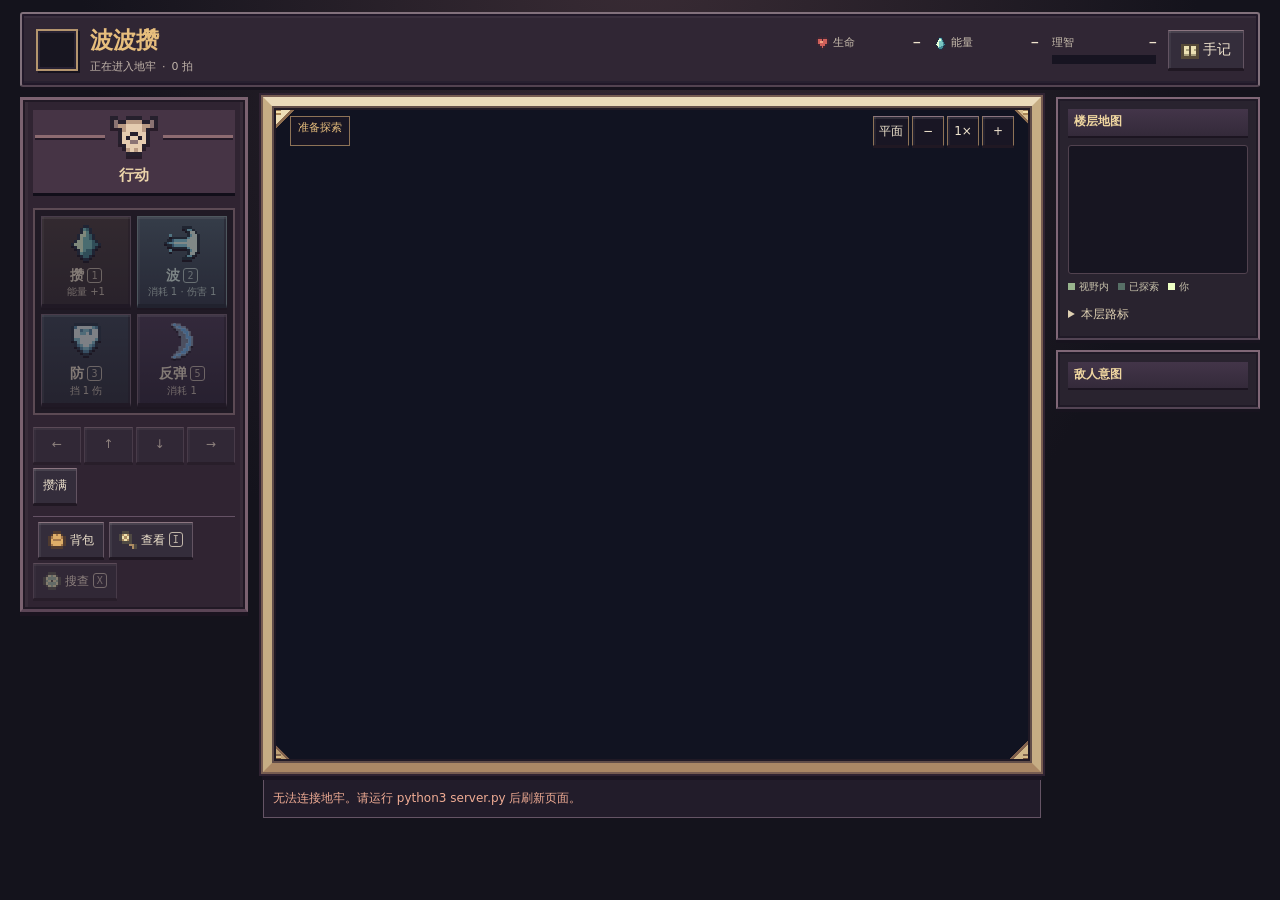
==== commit 72d0ac8e: "Differentiate light buffs and refine dungeon interactions" ====
--- a/web/index.html
+++ b/web/index.html
@@ -78,7 +78,7 @@
       <section id="floor-map-card" class="card map-card">
         <div class="card-title"><b>楼层地图</b><span id="route"></span></div>
         <div class="map-scroll"><svg id="minimap" shape-rendering="crispEdges" viewBox="0 0 280 200" role="img" aria-label="已探索区域小地图"></svg></div>
-        <div class="map-key" aria-label="地图图例"><span>视野内</span><span>已探索</span><span id="charted-key" hidden>卷轴测绘</span><span class="map-player-key">你</span><span id="map-path-key" hidden>路线</span></div>
+        <div class="map-key" aria-label="地图图例"><span>视野内</span><span>已探索</span><span id="charted-key" hidden>卷轴测绘</span><span class="map-player-key">你</span><span id="map-path-key" hidden>路线</span><span id="map-pit-key" hidden>破洞</span></div>
         <details class="landmarks">
           <summary>本层路标 <span id="landmark-count"></span></summary>
           <div id="landmarks" class="landmark-list" aria-label="已知路标"></div>
@@ -205,7 +205,7 @@
  <p id="enemy-loot" hidden></p>
  <button class="primary close-dialog">返回地牢</button>
 </dialog>
-<dialog id="help-dialog"><div class="eyebrow">旅人手册</div><h2>先观察，再出招。</h2><p>每次有效行动推进一拍；思考、瞄准与查看说明都不耗时。</p><div class="help-grid"><div><b>01 / 看意图</b><p>敌人已锁定下拍动作。红格是攻击范围，虚线箭头是移动目标；攻击不会追踪你改方向。</p></div><div><b>02 / 攒 · 波 · 防</b><p>攒 +1 能量，上限 3。波沿四方向射程 4 格，伤害 1，遇墙停止。防抵挡本拍最多 1 点总伤害。实际挡住伤害后，下一次波或重波伤害 +1，不叠加；移动和攒可保留，发射即消耗（打空也消耗），过门和清场都保留。</p></div><div><b>03 / 用地形</b><p>方向键 / WASD 移动，长按可连续行走，松键或遇敌即停。也可点击相邻格。点击已探索地面自动前往，遇敌或受伤会停；危险解除后可点「继续前往」。普通门可以沿途打开，关门挡视线和波。靠近带金色刻痕的墙时按 X 或点「搜查」，花一拍揭开暗门。搜查可揭露两格内的隐藏陷阱。自动行走会绕开陷阱，点选陷阱或手动踩入就会触发。接战时点击远处只走一步，避开已标出的攻击格。首次看到你的敌人会先警觉一拍。高草挡视线，可被踩倒或被双方的攻击打碎，有时会掉落露珠或种子。按 2 进入瞄准，再按方向键或点击射线空格出波；点击敌人查看信息，不消耗行动；Esc 取消。移动先结算，伤害同时生效。</p></div><div><b>04 / 走得更远</b><p>站在阶梯上再点击可上下楼，楼层保留探索和资源状态。每拍消耗 1 理智，拾取圣光可恢复。理智耗尽会发作腐蚀。泉水和宝箱只使用一次。每个区域的第四层需先清理封锁阶梯的守卫。每五层有守关战，第 26 层抵达终点祭坛即可通关。</p></div></div><p class="muted">敌人会跨门追击，失去视线后前往最后看见你的位置搜寻。侧厅的钥匙能打开补给支路；点相邻锁门使用钥匙。背包初始有八个槽位，同类消耗品可堆叠，使用道具消耗一拍。</p><p class="muted">新冒险的职业决定波形。可在背包的「人物信息」中锻造、刻印和查看已学天赋。首次进入第 1、6、11 层时选择天赋。扇形射程 2，回旋下一拍返回，穿透能击中两人。短距强波伤害 +1、普通波耗能 2、射程减半；厚盾普通防消耗 1 能量、抵挡 2 伤。洞穴的破城守关者可拆脆墙，镜像守关者复制你的当前波形与强化。下拍范围均提前显示。双方同时归零视为失败。</p><button class="primary close-dialog">明白了，进入地牢</button></dialog>
+<dialog id="help-dialog"><div class="eyebrow">旅人手册</div><h2>先观察，再出招。</h2><p>每次有效行动推进一拍；思考、瞄准与查看说明都不耗时。</p><div class="help-grid"><div><b>01 / 看意图</b><p>敌人已锁定下拍动作。红格是攻击范围，虚线箭头是移动目标；攻击不会追踪你改方向。</p></div><div><b>02 / 攒 · 波 · 防</b><p>攒 +1 能量，上限 3。波沿四方向射程 4 格，伤害 1，遇墙停止。防抵挡本拍最多 1 点总伤害。实际挡住伤害后，下一次波或重波伤害 +1，不叠加；移动和攒可保留，发射即消耗（打空也消耗），过门和清场都保留。</p></div><div><b>03 / 用地形</b><p>方向键 / WASD 移动，长按可连续行走，松键或遇敌即停。也可点击相邻格。点击已探索地面自动前往，遇敌或受伤会停；危险解除后可点「继续前往」。普通门可以沿途打开，关门挡视线和波。靠近带金色刻痕的墙时按 X 或点「搜查」，花一拍揭开暗门。搜查可揭露两格内的隐藏陷阱。自动行走会绕开陷阱，点选陷阱或手动踩入就会触发。接战时点击远处只走一步，避开已标出的攻击格。首次看到你的敌人会先警觉一拍。高草挡视线，可被踩倒或被双方的攻击打碎，有时会掉落露珠或种子。按 2 进入瞄准，再按方向键，或左键点射线与敌人出波；右键查看物品或敌人，不消耗行动；Esc 取消。移动先结算，伤害同时生效。</p></div><div><b>04 / 走得更远</b><p>站在阶梯上再点击可上下楼，楼层保留探索和资源状态。每拍消耗 1 理智，击杀敌人或拾取圣光可恢复。微光提高波伤害，圣光提高攒能，辉光提供行走回复。理智耗尽会发作腐蚀。泉水和宝箱只使用一次。每个区域的第四层需先清理封锁阶梯的守卫。每五层有守关战，第 26 层抵达终点祭坛即可通关。</p></div></div><p class="muted">敌人会跨门追击，失去视线后前往最后看见你的位置搜寻。侧厅的钥匙能打开补给支路；点相邻锁门使用钥匙。背包初始有八个槽位，同类消耗品可堆叠，使用道具消耗一拍。</p><p class="muted">新冒险的职业决定波形。可在背包的「人物信息」中锻造、刻印和查看已学天赋。首次进入第 1、6、11 层时选择天赋。扇形射程 2，回旋下一拍返回，穿透能击中两人。短距强波伤害 +1、普通波耗能 2、射程减半；厚盾普通防消耗 1 能量、抵挡 2 伤。洞穴的破城守关者可拆脆墙，镜像守关者复制你的当前波形与强化。下拍范围均提前显示。双方同时归零视为失败。</p><button class="primary close-dialog">明白了，进入地牢</button></dialog>
 <dialog id="reward-dialog" aria-labelledby="reward-title" aria-describedby="reward-description">
  <h2 id="reward-title">选择一件遗物</h2>
  <p id="reward-description"></p>
--- a/style.css
+++ b/style.css
@@ -26,13 +26,23 @@
 .hud h1 { font-size: clamp(16px, 2vw, 23px); font-weight: 750; margin: 0; color: var(--gold); }
 .hud-location p { font-size: 11px; margin-top: 2px; }
 .hud-divider { margin: 0 6px; }
-.hud-vitals { display: grid; grid-template-columns: 1fr 1fr; gap: 14px; }
+.hud-vitals { display: grid; grid-template-columns: repeat(3,minmax(0,1fr)); gap: 14px; }
 .stat > span { display: flex; justify-content: space-between; font-size: 11px; margin-bottom: 4px; color: var(--muted); }
 .stat b { color: var(--text); font-family: ui-monospace, monospace; }
 .pips { display: flex; gap: 3px; }
 .pip { flex: 1; height: 7px; background: #0d1317; box-shadow: inset 0 0 0 1px #ffffff14; }
 .health .on { background: #d88270; }
 .energy .on { background: #8fc5cb; }
+#sanity-bar { display:block; width:100%; height:9px; border:0; background:#171421; accent-color:#beabdc; }
+#sanity-bar::-webkit-progress-bar { background:#171421; }
+#sanity-bar::-webkit-progress-value { background:#b9a7d5; }
+#sanity-bar::-moz-progress-bar { background:#b9a7d5; }
+#sanity-status.low-sanity b { color:#ec9b82; }
+#sanity-status.low-sanity #sanity-bar::-webkit-progress-value { background:#d48573; }
+#sanity-status.low-sanity #sanity-bar::-moz-progress-bar { background:#d48573; }
+.map-wrap.fall-arrival #board { animation:fall-arrival .58s ease-out; }
+@keyframes fall-arrival { from { opacity:.18; transform:translateY(-26px) scale(1.04); } to { opacity:1; transform:none; } }
+@media (prefers-reduced-motion: reduce) { .map-wrap.fall-arrival #board { animation:none; } }
 
 .layout { display: grid; grid-template-columns: minmax(0, 1fr) 220px; gap: 10px; margin-top: 10px; align-items: start; }
 .game-panel { min-width: 0; }
@@ -101,16 +111,60 @@
 .help-grid p { font-size: 12px; }
 .enemy-stats { display: grid; grid-template-columns: repeat(3,1fr); gap: 8px; }
 .enemy-stats strong { display: block; margin-top: 4px; color: var(--jade); }
-#loadout button, #rewards button { text-align: left; }
-#loadout small, #rewards small { display: block; color: var(--muted); margin-top: 3px; }
+#enemy-dialog { width:min(485px, calc(100% - 24px)); }
+.enemy-heading { display:grid; grid-template-columns:52px minmax(0,1fr); align-items:center; gap:12px; margin-bottom:12px; }
+#enemy-portrait { display:grid; place-items:center; width:52px; height:52px; background:#171824; border:1px solid var(--edge); border-radius:5px; }
+#enemy-portrait svg { width:44px; height:44px; }
+.enemy-heading h2 { margin:0; }
+.enemy-health { display:grid; grid-template-columns:auto minmax(0,1fr); align-items:center; gap:8px; font-size:12px; color:#f3b1a1; }
+.enemy-health meter { width:100%; height:12px; }
+.enemy-health meter::-webkit-meter-optimum-value { background:#e88576; }
+.enemy-health meter::-moz-meter-bar { background:#e88576; }
+.enemy-intent-panel { margin-top:12px; border:1px solid var(--edge); border-radius:5px; background:#182326; padding:10px; }
+.enemy-intent-panel h3, #enemy-effects-panel h3 { margin:0 0 5px; }
+.enemy-intent-panel p { margin:0; }
+#enemy-intent-map { display:grid; justify-items:start; gap:6px; margin-top:8px; }
+#enemy-intent-map svg { max-width:100%; max-height:154px; background:#191925; border-radius:4px; }
+.intent-wall { --cell-color:#242432; }
+.intent-floor { --cell-color:#3b484a; }
+.intent-attack { --cell-color:#c26d68; }
+.intent-water { --cell-color:#659fbd; }
+.intent-warning { --cell-color:#e0b675; }
+.intent-move { --cell-color:#71ad9e; }
+.intent-hero { --cell-color:#d8f5b2; }
+.intent-source { --cell-color:#ffdbca; }
+#enemy-intent-map rect, #enemy-intent-map circle { fill:var(--cell-color); }
+#enemy-intent-map circle { stroke:#161320; stroke-width:.09; }
+.enemy-intent-key { display:flex; flex-wrap:wrap; gap:4px 10px; list-style:none; padding:0; margin:0; font-size:11px; }
+.enemy-intent-key li { display:flex; align-items:center; gap:4px; }
+.enemy-intent-key i { width:8px; height:8px; background:var(--cell-color); border-radius:2px; }
+#enemy-effects-panel { margin-top:12px; }
+#enemy-effects { display:grid; gap:6px; list-style:none; padding:0; margin:0; }
+#enemy-effects li { display:flex; flex-wrap:wrap; align-items:baseline; gap:3px 8px; font-size:12px; }
+#enemy-effects [data-effect=burn] b { color:#f3b1a1; }
+#enemy-effects [data-effect=frost] b { color:#b3e7ef; }
+#enemy-effects [data-effect=fear] b { color:#ebc698; }
+#loadout button { text-align: left; }
+#loadout small { display: block; color: var(--muted); margin-top: 3px; }
 #loadout [aria-pressed="true"] { border-color: var(--jade); background: #314437; opacity: 1; }
 .upgrade { padding: 5px 0; font-size: 13px; }
 .upgrade p, .journal-meta { font-size: 11px; color: var(--muted); }
 .journal-meta { display: flex; justify-content: space-between; }
 #log { list-style: none; margin: 8px 0; padding: 0; max-height: 42vh; overflow: auto; }
 #log li { padding: 5px 0; border-bottom: 1px solid var(--edge); font-size: 12px; }
-.result-actions, #rewards { display: flex; flex-wrap: wrap; gap: 7px; margin-top: 12px; }
-#rewards { flex-direction: column; }
+.result-actions, .reward-actions { display: flex; flex-wrap: wrap; gap: 7px; margin-top: 12px; }
+#reward-dialog[open] { display: grid; grid-template-rows: auto auto minmax(0, 1fr) auto; overflow: hidden; }
+#rewards { display: grid; gap: 7px; min-inline-size: 0; min-block-size: 0; overflow: auto;
+ margin: 4px -4px 0; padding: 4px; border: 0; }
+.reward-option { display: flex; align-items: flex-start; gap: 10px; padding: 10px; border: 1px solid var(--edge);
+ border-radius: 5px; background: #182326; text-align: left; }
+.reward-option:not(:disabled) { cursor: pointer; }
+.reward-option:has(:checked) { border-color: var(--jade); background: #2e4237; }
+.reward-option:focus-within { outline: 2px solid var(--gold); outline-offset: 2px; }
+.reward-option input { margin: 3px 0 0; accent-color: var(--jade); }
+.reward-option .item-icon { flex: 0 0 24px; width: 24px; height: 24px; }
+.reward-option small { display: block; color: var(--muted); margin-top: 3px; }
+.reward-option .reward-combo { color: #ebc698; margin-top: 6px; }
 .fx { animation: flash .38s ease-out; }
 .falling { animation: fall-away 750ms ease-in forwards; pointer-events: none; }
 @keyframes flash { to { opacity: 0; } }
@@ -136,8 +190,7 @@
   .utility button { min-height: 40px; }
   .dpad button { min-width: 34px; }
   #toggle-map { display: inline-block; }
-  #map-rail:not(.expanded) { display: none; }
-  #map-rail.expanded { grid-template-columns: minmax(0, 1fr) minmax(0, 1fr); }
+  #map-rail { display: none; }
   .help-grid { grid-template-columns: 1fr; }
 }
 @media (prefers-reduced-motion: reduce) {
@@ -152,6 +205,13 @@
 #growth-weapon h3, #talent-list h3 { margin:12px 0 6px; }
 #growth-weapon h3 small { color:var(--muted); font-weight:400; margin-left:6px; }
 .weapon-stats, #growth-status { padding:6px 0; font-size:12px; }
+#growth-dialog { width:min(440px, calc(100% - 24px)); }
+#growth-preview { padding:10px; border:1px solid var(--edge); border-radius:5px; background:#182326; }
+#growth-preview:empty, #growth-feedback:empty { display:none; }
+#growth-preview p { margin:4px 0; }
+#growth-preview .talent-change { font-size:14px; }
+#growth-preview .growth-replacement { border-top:1px solid var(--edge); margin-top:9px; padding-top:9px; color:#ebc698; }
+#growth-feedback { color:#ebc698; }
 #class-options { border:0; margin:12px 0 0; padding:0; display:grid; grid-template-columns:1fr 1fr; gap:8px; }
 #class-options legend { color:var(--muted); margin-bottom:5px; }
 .class-option { display:grid; grid-template-columns:auto 24px 1fr; align-items:center; gap:7px; padding:9px; border:1px solid var(--edge); border-radius:5px; cursor:pointer; }
@@ -210,6 +270,28 @@
 #board [data-cell]:hover .floor { fill:#58645c; }
 .beam-fx { animation:beam-flash .52s ease-out both; }
 .pulse-fx { animation:pulse-flash .52s ease-out both; }
+.shock-wave-fx { animation:shock-wave-travel .52s steps(7,end) both; }
+.reflect-arc-fx { animation:reflect-arc-flash .52s steps(6,end) both; }
+.guard-shield-fx { animation:guard-shield-flash .58s steps(6,end) both; }
+.relic-impact-icon { display:inline-flex; width:30px; height:16px; margin-inline-end:7px; vertical-align:middle; }
+.relic-impact-icon svg { width:100%; height:100%; }
+@keyframes shock-wave-travel {
+ 0% { transform:translateX(-42px); opacity:.65; }
+ 45% { transform:translateX(0); opacity:1; }
+ 72% { transform:translateX(10px); opacity:1; }
+ 100% { transform:translateX(18px); opacity:0; }
+}
+@keyframes reflect-arc-flash {
+ 0% { transform:translateX(-8px); opacity:.7; }
+ 24%, 62% { transform:translateX(0); opacity:1; }
+ 100% { transform:translateX(5px); opacity:0; }
+}
+@keyframes guard-shield-flash {
+ 0% { transform:translateY(7px) scale(.8); opacity:.75; }
+ 24% { transform:translateY(-4px) scale(1.08); opacity:1; }
+ 64% { transform:translateY(-4px) scale(1.08); opacity:1; }
+ 100% { transform:translateY(-9px) scale(1); opacity:0; }
+}
 @keyframes beam-flash { 0%{opacity:.7} 12%,35%{opacity:1} 100%{opacity:0} }
 @keyframes pulse-flash { 0%{transform:scale(.68);opacity:1} 100%{transform:scale(1.25);opacity:0} }
 @media(max-width:680px){
@@ -220,7 +302,7 @@
  .map-indicators { top:4px;left:4px;right:4px; }
 }
 @media(prefers-reduced-motion:reduce){
- .beam-fx,.pulse-fx { animation:none; }
+ .beam-fx,.pulse-fx,.shock-wave-fx,.reflect-arc-fx,.guard-shield-fx { animation:none; }
 }
 
 .mimic-breath{transform-box:fill-box;transform-origin:center bottom;animation:mimic-breath 2s ease-in-out infinite}
@@ -253,6 +335,8 @@
 .map-key span::before { display:inline-block; content:""; width:7px; height:7px; margin-right:4px; background:#98b48d; }
 .map-key span:nth-child(2)::before { background:#576f66; }
 .map-key span:nth-child(3)::before { background:#505e78; }
+.map-key .map-player-key::before { background:#edffc4; }
+.map-key #map-path-key::before { background:#edcd8b; }
 
 .map-zoom { display:flex; gap:3px; align-items:start; pointer-events:auto; }
 .map-zoom button { min-width:29px; min-height:27px; padding:2px 5px; font-size:12px; background:#1a1725ec; }
@@ -262,7 +346,21 @@
 #result-stats dt { color:#c8b89f; font-size:11px; }
 #result-stats dd { color:#e7d1a0; margin:3px 0 0; font-size:17px; font-variant-numeric:tabular-nums; }
 
-.hit-fx { animation: hit-rise .52s ease-out both; }
+.hit-fx { animation: hit-rise .72s ease-out both; }
+.hit-fx[data-effect=damage] { fill:#ffb29e; }
+.hit-fx[data-effect=blocked], .hit-fx[data-effect=reflected] { fill:#a8ddfc; }
+.hit-fx[data-effect=energy_gain] { fill:#9de8f7; }
+.hit-fx[data-effect=sanity_gain] { fill:#f4d699; }
+.hit-fx[data-effect=healed], .hit-fx[data-effect=cured], .hit-fx[data-effect=revive] { fill:#c5ef9a; }
+.combat-recap { display:flex; flex-wrap:wrap; gap:4px; margin:4px 0 0; padding:0; list-style:none; }
+.combat-recap li { display:flex; flex-wrap:wrap; align-items:baseline; gap:4px; padding:3px 6px;
+ background:#29222f; border:1px solid #5e4d57; color:var(--text); font-size:11px; }
+.combat-recap b { color:#ffb29e; font-variant-numeric:tabular-nums; }
+.combat-recap [data-effect=blocked] b, .combat-recap [data-effect=reflected] b { color:#a8ddfc; }
+.combat-recap [data-effect=energy_gain] b { color:#9de8f7; }
+.combat-recap [data-effect=healed] b, .combat-recap [data-effect=cured] b, .combat-recap [data-effect=revive] b { color:#c5ef9a; }
+.combat-recap small { color:var(--muted); font-size:10px; }
+#journal-combat h3 { margin:12px 0 5px; }
 @keyframes hit-rise {
   0% { opacity:0; transform:translateY(4px); }
   15%, 65% { opacity:1; }
@@ -285,3 +383,322 @@
 .run-record summary { cursor:pointer; font-size:12px; }
 .run-record summary span { margin-left:6px; color:var(--muted); }
 .run-record p { margin:4px 0; font-size:12px; }
+
+/* Keep the dungeon and the next action at the center of the interface. */
+.shell { width:min(1180px,100%); }
+.layout { grid-template-columns:minmax(0,1fr) minmax(220px,255px); gap:12px; }
+.hud { background:#24242f; border-color:#675960; }
+.hud-location { min-width:0; }
+.hud-location p { color:#c1b4aa; }
+.hud-vitals .stat > span { color:#c8bdad; }
+.pip { height:9px; }
+.dock { display:grid; grid-template-columns:auto minmax(0,1fr); gap:7px 10px; padding:9px; }
+.dock .actions, .dock-context { grid-column:1/-1; }
+.dock-tools, .dock-context { display:flex; flex-wrap:wrap; gap:5px; align-items:center; min-width:0; }
+.dock-tools button, .dock-context button { min-height:36px; padding:5px 9px; font-size:12px; }
+.dock-context:has(#tactics:empty):has(#exit[hidden]):has(#ascend[hidden]) { display:none; }
+.dock-context button { color:#f3dbab; border-color:#a08363; background:#43332f; }
+.actions button { min-height:52px; }
+.actions [data-action=charge]:not(:disabled) .action-glyph { color:#efc78c; }
+.actions [data-action=guard]:not(:disabled) .action-glyph { color:#a6cad2; }
+.actions [data-action=reflect]:not(:disabled) .action-glyph { color:#c6afd9; }
+#encounter-strip { display:none; }
+#enemies { display:grid; gap:5px; }
+.enemy-card { display:grid; gap:3px; min-width:0; padding:7px 8px; text-align:left; border-inline-start:3px solid #6f777c; }
+.enemy-card[data-risk=warning] { border-inline-start-color:#e4b574; }
+.enemy-card[data-risk=danger] { border-inline-start-color:#f29a87; }
+.enemy-card .enemy-intent { display:block; margin:0; overflow-wrap:anywhere; }
+.enemy-card[data-risk=danger] .enemy-intent { color:#f3b1a1; }
+.enemy-card small { color:var(--muted); font-size:10px; }
+.enemy-card .enemy-hp { white-space:nowrap; font-variant-numeric:tabular-nums; }
+#map-toast { max-width:calc(100% - 16px); white-space:normal; text-align:center; }
+
+@media (max-width:680px) {
+ .layout { grid-template-columns:minmax(0,1fr); gap:7px; }
+ .hud { grid-template-columns:auto minmax(0,1fr) auto; row-gap:6px; }
+ .hud h1 { font-size:15px; }
+ .hud-vitals { grid-column:1/-1; grid-row:2; gap:10px; }
+ .hud .stat > span { margin-bottom:2px; }
+ .dock { grid-template-columns:minmax(0,1fr); gap:5px; padding:5px; }
+ .dock-tools button, .dock-context button { min-height:40px; }
+ .dock-tools .dpad button { min-width:40px; }
+ .actions button { min-height:49px; }
+ .actions small { font-size:10px; }
+ #encounter-strip:not(:empty) {
+  display:grid; grid-auto-flow:column; grid-auto-columns:minmax(126px,47%);
+  gap:4px; overflow-x:auto; padding:4px 0; scrollbar-width:thin;
+ }
+ #encounter-strip .enemy-card { min-height:44px; }
+}
+
+.item-icon { display:block; width:32px; height:32px; flex:none; pointer-events:none; }
+.bag-slots { grid-template-columns:repeat(auto-fit,minmax(62px,1fr)); }
+.bag-slot { position:relative; grid-template-rows:34px auto; justify-items:center; min-height:73px; padding:7px 4px 5px; }
+.bag-slot b { align-self:end; font-size:11px; line-height:1.25; }
+.bag-slot .bag-stack, .bag-binding { position:absolute; border-radius:2px; font-size:10px; line-height:1.2; }
+.bag-slot .bag-stack { top:4px; right:4px; padding:1px 3px; background:#211a27; color:#f8d59d; }
+.bag-binding { top:4px; left:4px; color:#bfdbad; }
+.empty-slot { place-items:center; grid-template-rows:1fr; }
+.empty-slot span { color:#97869a; font-size:11px; }
+.bag-item-heading { display:flex; gap:6px; align-items:center; }
+.bag-item-heading .item-icon { width:27px; height:27px; }
+#quick-items button { display:inline-flex; align-items:center; gap:3px; min-width:47px; padding-inline:4px; }
+#quick-items .item-icon { width:23px; height:23px; }
+.quick-count { min-width:1ch; font:11px ui-monospace,monospace; color:#e2c894; }
+
+#class-preview { display:grid; grid-template-columns:minmax(0,1fr) auto; align-items:center; gap:12px; margin-top:10px; padding:9px; border:1px solid #675762; background:#1e202a; }
+.class-preview-copy b { color:var(--class-color); }
+.class-preview-copy p { margin-top:4px; font-size:12px; }
+.class-demo { display:grid; grid-template-columns:repeat(var(--demo-columns),25px); gap:2px; }
+.class-demo-cell { display:grid; place-items:center; width:25px; height:25px; background:#2b343e; border:1px solid #41505b; color:var(--class-color); font-size:14px; }
+.class-demo-cell[data-wave] { background:#354751; border-color:var(--class-color); }
+.class-demo-cell[data-target] { color:#f1ae85; }
+.class-demo-cell svg { width:22px; height:22px; }
+@media (max-width:420px) {
+ #class-options { grid-template-columns:repeat(2,minmax(0,1fr)); gap:5px; }
+ .class-option { grid-template-columns:auto minmax(0,1fr); grid-template-rows:auto auto; padding:6px; gap:4px; align-items:start; }
+ .class-option input { grid-column:1; grid-row:1; margin:3px 0; }
+ .class-option .class-avatar { grid-column:1; grid-row:2; }
+ .class-option > span:last-child { grid-column:2; grid-row:1 / span 2; }
+ .class-demo { grid-template-columns:repeat(var(--demo-columns),18px); }
+ .class-demo-cell { width:18px; height:18px; font-size:11px; }
+ .class-demo-cell svg { width:16px; height:16px; }
+ #class-preview { gap:7px; padding:7px; }
+}
+.class-preview-art small { display:block; margin-top:3px; text-align:right; color:#e3b69e; font-size:10px; }
+
+.talent-change { display:flex; flex-wrap:wrap; align-items:baseline; gap:3px 7px; margin-top:5px; font-size:11px; color:#cfbba9; }
+.talent-change b { color:#b7d8b2; font-variant-numeric:tabular-nums; }
+.talent-option .talent-note { color:#ebc698; }
+.talent-option:focus-within { outline:2px solid var(--gold); outline-offset:2px; }
+
+/* The expedition is framed as a map table, with controls on its own panel. */
+.shell { width:min(1480px,100%); padding-top:12px; }
+.layout {
+ grid-template-areas:"board map" "controls map";
+ grid-template-columns:minmax(0,1fr) minmax(185px,230px);
+}
+.game-panel { grid-area:board; }
+.dock { grid-area:controls; }
+#map-rail { grid-area:map; }
+.hud {
+ border:2px solid #82717c;
+ border-bottom-color:#534351;
+ background:linear-gradient(#392e3d 0 4px,#302634 4px calc(100% - 4px),#272030 calc(100% - 4px));
+ box-shadow:inset 0 0 0 2px #211829,0 3px #17131e;
+}
+.hud-location-title { display:flex; align-items:center; gap:8px; flex-wrap:wrap; }
+#floor-index {
+ padding:2px 6px; color:#4c382e; text-shadow:0 1px #f7deb0;
+ background:#ddc18c; box-shadow:inset 0 2px #f5e3ba,inset 0 -3px #aa865b,2px 2px #17131e;
+ white-space:nowrap; font:750 13px/1.45 ui-monospace,monospace;
+}
+.hud-avatar { border:2px solid #b4956e; box-shadow:inset 0 0 0 2px #272132,2px 2px #17131e; }
+[data-ui-icon] { display:inline-block; width:18px; height:18px; vertical-align:middle; flex:none; }
+[data-ui-icon] svg { display:block; width:100%; height:100%; pointer-events:none; }
+.stat [data-ui-icon] { width:13px; height:13px; margin-right:4px; }
+.hud button [data-ui-icon], .dock-tools button [data-ui-icon] { margin-right:4px; }
+.map-wrap {
+ border:9px solid #c6ad84; border-top-color:#eadaba; border-bottom-color:#aa8765;
+ border-radius:0;
+ box-shadow:0 0 0 2px #775c51,0 0 0 4px #302332,0 7px 0 1px #1b1522;
+ background:#111321;
+}
+.map-wrap::after {
+ content:""; position:absolute; z-index:2; inset:0; pointer-events:none;
+ background:
+  linear-gradient(#9f7e58 0 35%,#f4e1aa 35% 70%,#aa8657 70%) 3px 3px / 6px 6px,
+  linear-gradient(#9f7e58 0 35%,#f4e1aa 35% 70%,#aa8657 70%) calc(100% - 3px) 3px / 6px 6px,
+  linear-gradient(#82664f 0 35%,#d8bc89 35% 70%,#77563e 70%) 3px calc(100% - 3px) / 6px 6px,
+  linear-gradient(#82664f 0 35%,#d8bc89 35% 70%,#77563e 70%) calc(100% - 3px) calc(100% - 3px) / 6px 6px,
+  linear-gradient(135deg,#efe0b7 0 49%,#8e6e50 50% 57%,transparent 58%) 0 0 / 23px 23px,
+  linear-gradient(225deg,#d4b98b 0 49%,#8e6e50 50% 57%,transparent 58%) 100% 0 / 19px 19px,
+  linear-gradient(45deg,#bea075 0 49%,#83624d 50% 57%,transparent 58%) 0 100% / 19px 19px,
+  linear-gradient(315deg,#d2b88a 0 49%,#83624d 50% 57%,transparent 58%) 100% 100% / 23px 23px;
+ background-repeat:no-repeat;
+ box-shadow:inset 0 0 0 2px #614d49,inset 0 0 0 4px #201925;
+}
+.map-indicators { top:10px; left:18px; right:18px; }
+.map-indicators span,.map-zoom button { border-color:#8e7357; border-radius:0; }
+.map-zoom button { min-width:32px; min-height:30px; }
+.feedback { margin-top:6px; border:1px solid #655465; background:#221c2a; }
+#boss-banner {
+ position:absolute; top:48px; left:50%; translate:-50% 0; display:grid; gap:4px;
+ width:min(310px,66%); padding:4px 9px 6px; background:#211822ed;
+ border:1px solid #9b665d; border-radius:1px; pointer-events:none;
+}
+#boss-banner > span { display:flex; justify-content:space-between; gap:6px; align-items:center; color:#f1c3a6; font-size:12px; }
+#boss-hp { font:11px ui-monospace,monospace; }
+#boss-health { appearance:none; display:block; width:100%; height:6px; background:#34212c; border:0; }
+#boss-health::-webkit-progress-bar { background:#34212c; }
+#boss-health::-webkit-progress-value { background:#ce645e; }
+#boss-health::-moz-progress-bar { background:#ce645e; }
+.dock {
+ background:linear-gradient(90deg,#382c39 0 5px,#302432 5px calc(100% - 5px),#382c39 calc(100% - 5px));
+ border:3px solid #7b6270; border-bottom-color:#5b4556; border-radius:0;
+ box-shadow:inset 0 0 0 2px #211925,0 4px #1b1420;
+}
+.dock-title { display:none; }
+.actions button {
+ padding:8px 5px 6px;
+ border:1px solid #746273; border-bottom:4px solid #201825;
+ box-shadow:inset 0 2px #ffffff27,inset 2px 0 #ffffff14,inset -2px 0 #2118255e,0 2px #1c1420;
+}
+.actions [data-action="charge"] { background:linear-gradient(#483c3c,#332b32); }
+.actions [data-action="guard"] { background:linear-gradient(#384353,#2b2e3b); }
+.actions [data-action="reflect"], .actions [data-action="heavy"] { background:linear-gradient(#493b54,#30283d); }
+.actions .action-glyph { position:static; display:block; width:36px; height:36px; margin:0 auto 4px; }
+.actions .action-glyph svg { filter:drop-shadow(0 2px 0 #181422); }
+.actions .action-name { justify-content:center; font-size:14px; gap:3px; }
+.actions small { text-align:center; line-height:1.2; }
+.actions button.primary { background:linear-gradient(#4d6370,#303a4a); color:#e1f8ed; border-color:#81999c; border-bottom-color:#242c39; }
+.actions button.primary:hover:not(:disabled) { background:linear-gradient(#607880,#3e505b); }
+.actions button.selected, .actions button.selected:hover:not(:disabled) {
+ background:linear-gradient(#6b545c,#524050);
+ outline:2px solid #f4d6a0; outline-offset:-3px;
+}
+.actions button.selected::after {
+ content:""; position:absolute; inset:5px auto auto 5px; width:5px; height:5px;
+ background:#f4d6a0; box-shadow:2px 2px #775b52;
+}
+.dock-utility { border-top:1px solid #655265; padding-top:5px; }
+#map-rail .card { border:2px solid #806777; border-bottom-color:#534454; border-radius:0; box-shadow:inset 0 0 0 2px #201a27,0 3px #17131e; }
+.card-title {
+ padding:4px 6px 5px; color:#efd6a0; border-bottom:2px solid #1c1521;
+ background:linear-gradient(#433549,#342a3a);
+}
+#map-dialog[open] {
+ display:grid; grid-template-rows:auto minmax(0,1fr) auto;
+ width:min(520px,calc(100% - 18px)); max-height:90dvh; padding:12px;
+ overflow:hidden; border:2px solid #c8a879;
+}
+.map-dialog-header { display:flex; justify-content:space-between; align-items:center; padding-bottom:8px; }
+.map-dialog-header h2 { margin:0; }
+#map-magnify { min-height:38px; }
+#map-dialog-content { overflow-y:auto; min-height:0; }
+#map-dialog .map-card { padding:6px; border:0; background:transparent; }
+#map-dialog .map-card .card-title { justify-content:flex-end; border:0; padding:0; margin-bottom:4px; background:none; }
+#map-dialog .map-card .card-title > b { display:none; }
+#map-dialog .map-scroll { height:clamp(110px,44dvh,420px); overflow:auto; border:1px solid #8e7357; }
+#map-dialog #minimap { width:100%; height:100%; max-height:none; border:0; border-radius:0; touch-action:pan-x pan-y; }
+#map-dialog .map-scroll.magnified #minimap { width:200%; height:200%; }
+#map-dialog .landmark-list button { min-height:36px; }
+.map-dialog-footer { display:grid; gap:6px; padding-top:8px; border-top:1px solid #675462; }
+.map-dialog-footer > div { display:flex; flex-wrap:wrap; gap:6px; }
+.map-dialog-footer button { min-height:40px; }
+
+#pack-dialog { width:min(410px, calc(100% - 22px)); padding:16px; border:3px solid #8c8b75; border-radius:0; background:#30352f; box-shadow:0 0 0 2px #1f211d,inset 0 0 0 2px #545547; }
+#pack-title { display:flex; gap:8px; align-items:center; color:#f0d397; }
+#pack-title [data-ui-icon] { width:24px; height:24px; }
+#pack-dialog .pack-tabs button { border-color:#828273; background:#41453d; }
+#pack-dialog .pack-tabs [aria-pressed=true] { border-color:#d0be90; color:#f4dfa8; background:#505747; }
+.pack-inventory-head { display:flex; flex-wrap:wrap; align-items:center; justify-content:space-between; gap:4px; }
+.pack-inventory-head button { font-size:11px; padding:4px 6px; }
+#pack-dialog .bag-slots {
+ grid-template-columns:repeat(5,minmax(0,1fr)); gap:1px; border:2px solid #767664;
+ background:#393d32; padding:1px; margin:7px 0 10px;
+}
+#pack-dialog .bag-slot {
+ aspect-ratio:1; min-height:0; min-width:0; grid-template-rows:minmax(0,1fr) auto; align-content:center;
+ border:0; border-radius:0; background:#53584c; box-shadow:inset 0 1px #ffffff12;
+ padding:5px 1px 3px;
+}
+#pack-dialog button.bag-slot:hover, #pack-dialog button.bag-slot[aria-pressed=true] { background:#6c715b; }
+#pack-dialog .empty-slot { background:#474b41; grid-template-rows:1fr; }
+#pack-dialog .empty-slot span { color:#b4b2a0; }
+#pack-dialog .bag-slot .item-icon { width:min(34px,100%); height:auto; align-self:center; }
+#pack-dialog .bag-slot b { font-size:10px; overflow-wrap:anywhere; }
+
+/* Stepped plates and recessed wells use hard edges at every zoom level. */
+:is(.shell,dialog) button:not(.bag-slot) { border-radius:0; }
+:is(.dock,dialog,.hud,.map-zoom) button:not(.bag-slot,.action-glyph):focus-visible {
+ outline:2px solid #ffe3a5; outline-offset:2px;
+}
+:is(.shell,dialog) button:active:not(:disabled,.bag-slot) {
+ translate:0 1px; box-shadow:inset 0 2px #21172888;
+}
+:is(.dock-tools,.map-zoom,dialog .result-actions) button:not(.bag-slot,.primary),
+dialog button.close-dialog:not(.primary),.hud button {
+ border-top-color:#8b7580; border-bottom-color:#201823;
+ box-shadow:inset 0 2px #ffffff19,inset 2px 0 #ffffff0d,0 2px #201823;
+}
+dialog {
+ border:3px solid #b49a75; border-top-color:#e4c796; border-bottom-color:#87694e;
+ border-radius:0; background:#332837;
+ box-shadow:inset 0 0 0 2px #201622,0 0 0 3px #544049,0 9px 0 2px #1a131e,0 16px 45px #100d17b5;
+}
+dialog h2 {
+ color:#f1d7a3; text-shadow:0 2px #231925;
+ padding:0 0 7px; border-bottom:2px solid #745d66;
+}
+dialog .primary {
+ background:#dbc088; color:#33252a; border-color:#f0d7a4 #b8976a #8d6b51;
+ box-shadow:inset 0 2px #ffeccc9e,inset 0 -3px #b49464,0 2px #251a22;
+}
+dialog .primary:hover:not(:disabled) { background:#f1d5a0; }
+dialog :is(.reward-option,.talent-option,.class-option) {
+ border-radius:0; border-color:#6a5666; background:#27232e; box-shadow:inset 0 2px #ffffff0b;
+}
+@media (hover:hover) {
+ dialog :is(label.reward-option,.talent-option,.class-option):not(:has(:checked)):hover { background:#3e3242; border-color:#a48376; }
+}
+dialog :is(.reward-option,.talent-option,.class-option):has(:checked) {
+ background:#3c423a; border-color:#d2b582; box-shadow:inset 3px 0 #e8c993;
+}
+#map-dialog[open] { border-width:3px; }
+.map-dialog-header h2 { border:0; padding:0; }
+#pack-dialog { border-top-color:#bcbaa0; border-bottom-color:#666454; }
+#pack-title { border-bottom-color:#666452; }
+#pack-dialog .bag-slots { border-color:#a09c80 #73705d #4a473c; }
+#pack-dialog .bag-item-detail { background:#282c26; border-radius:0; border-color:#777361; }
+#pack-dialog .bag-slot { box-shadow:inset 0 2px #ffffff15,inset 0 -2px #28282366; }
+#pack-dialog .bag-slot[aria-pressed=true] { outline:2px solid #edce88; outline-offset:-2px; }
+
+@media (min-width:1050px) {
+ .layout { grid-template:"controls board map" / minmax(200px,228px) minmax(0,1fr) minmax(165px,204px); align-items:start; gap:15px; }
+ #board { height:clamp(435px,73vh,710px); }
+ .dock { grid-template-columns:minmax(0,1fr); padding:10px; gap:12px; }
+ .dock-title {
+  display:grid; grid-template-columns:1fr auto 1fr; justify-items:center; align-items:center; gap:5px;
+  margin:0; padding:2px 2px 6px; font-size:15px; color:#ebd4aa;
+  border-bottom:3px solid #110e19; background:#463445;
+ }
+ .dock-title::before,.dock-title::after { content:""; width:100%; height:3px; background:#8d6b71; box-shadow:0 2px #241a28; }
+ .dock-title [data-ui-icon] { grid-column:2; width:48px; height:48px; filter:drop-shadow(0 3px #281c29); }
+ .dock-title span { grid-column:1/-1; grid-row:2; }
+ .actions { display:grid; grid-template-columns:repeat(2,minmax(0,1fr)); gap:6px; padding:6px; background:#201a25; border:2px solid #5c4a54; }
+ .actions button { min-height:88px; }
+ .actions [data-action="heavy"] { grid-column:1/-1; }
+ .dock-tools { width:100%; }
+ .dock-tools .dpad { width:100%; display:grid; grid-template-columns:repeat(4,minmax(0,1fr)); gap:3px; }
+ .dock-tools .dpad button { min-width:0; padding-inline:4px; }
+ .dock-utility #quick-items:not(:empty) {
+  flex-basis:100%; padding:5px; border:1px solid #6b5362;
+  background:#211a27; box-shadow:inset 0 2px #18131d;
+ }
+ #open-pack { margin:0; }
+}
+@media (max-width:680px) {
+ .shell { padding:5px 6px max(6px,env(safe-area-inset-bottom)); }
+ .layout { grid-template-areas:"board" "controls" "map"; grid-template-columns:minmax(0,1fr); }
+ .hud { padding:5px 7px; }
+ #floor-index { font-size:10px; }
+ .hud-vitals { gap:7px; }
+ .hud button { padding:5px; }
+ .map-wrap { border-width:5px; }
+ .map-wrap::after { background-size:3px 3px,3px 3px,3px 3px,3px 3px,12px 12px,12px 12px,12px 12px,12px 12px; }
+ .map-indicators { top:5px; left:9px; right:9px; }
+ .map-zoom button { min-width:33px; min-height:34px; }
+ #boss-banner { top:44px; }
+ .actions { gap:3px; }
+ .actions .action-glyph { width:27px; height:27px; }
+ .actions .action-name { font-size:13px; }
+ .actions .action-name kbd { display:none; }
+ .actions small { font-size:9px; }
+ .dock-tools button [data-ui-icon] { width:15px; height:15px; }
+ .dock-utility button { padding-inline:6px; }
+ .dock-utility kbd { display:none; }
+ .dock-utility #quick-items button { min-width:33px; padding-inline:3px; }
+ .dock-utility #quick-items .item-icon { width:20px; height:20px; }
+ dialog { padding:16px; }
+}
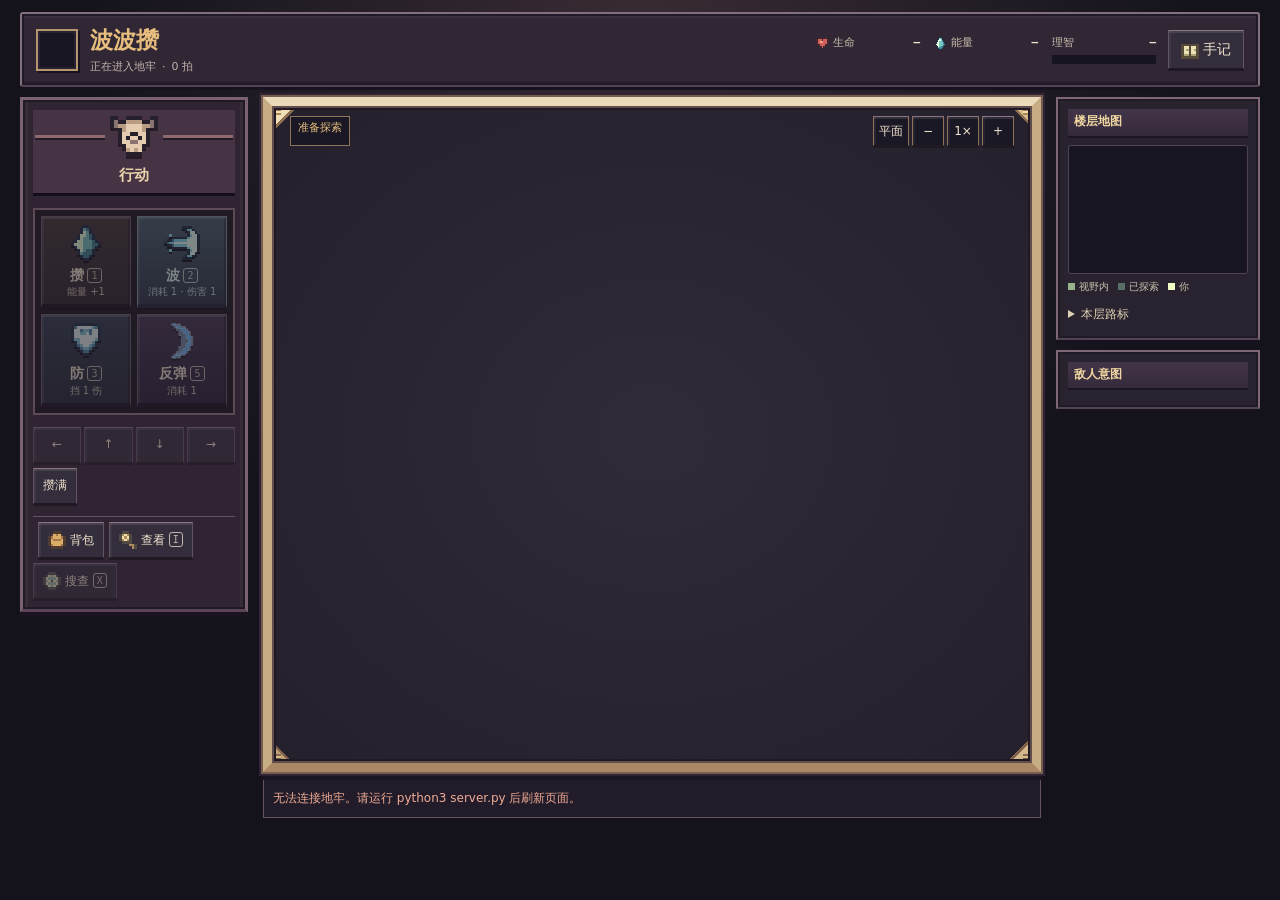
==== commit 5e889ac7: "Drop unique random inscriptions and add beam effects" ====
--- a/web/index.html
+++ b/web/index.html
@@ -108,8 +108,9 @@
 </dialog>
 <dialog id="ground-dialog" aria-labelledby="ground-title">
   <h2 id="ground-title">脚下的物品</h2>
-  <p>选择要拾取的物品，消耗一拍。</p>
+  <p id="ground-items-hint">选择要拾取的补给，消耗一拍。</p>
   <div id="ground-items" class="utility"></div>
+  <div id="ground-runes"></div>
   <button id="ground-pick-all" type="button" hidden>拾取能装下的物品 · 1 拍</button>
   <button id="ground-bag" type="button" hidden>背包已满 · 整理背包</button>
   <button class="primary close-dialog">返回地牢</button>
@@ -162,7 +163,7 @@
  <div id="growth-preview"></div>
  <p id="growth-feedback" role="status"></p>
  <div class="result-actions">
-  <button id="confirm-growth" class="primary" type="button">确认</button>
+  <button id="confirm-growth" class="primary" type="button">确认锻造</button>
   <button class="close-dialog" type="button" autofocus>返回武器</button>
  </div>
 </dialog>
@@ -205,7 +206,7 @@
  <p id="enemy-loot" hidden></p>
  <button class="primary close-dialog">返回地牢</button>
 </dialog>
-<dialog id="help-dialog"><div class="eyebrow">旅人手册</div><h2>先观察，再出招。</h2><p>每次有效行动推进一拍；思考、瞄准与查看说明都不耗时。</p><div class="help-grid"><div><b>01 / 看意图</b><p>敌人已锁定下拍动作。红格是攻击范围，虚线箭头是移动目标；攻击不会追踪你改方向。</p></div><div><b>02 / 攒 · 波 · 防</b><p>攒 +1 能量，上限 3。波沿四方向射程 4 格，伤害 1，遇墙停止。防抵挡本拍最多 1 点总伤害。实际挡住伤害后，下一次波或重波伤害 +1，不叠加；移动和攒可保留，发射即消耗（打空也消耗），过门和清场都保留。</p></div><div><b>03 / 用地形</b><p>方向键 / WASD 移动，长按可连续行走，松键或遇敌即停。也可点击相邻格。点击已探索地面自动前往，遇敌或受伤会停；危险解除后可点「继续前往」。普通门可以沿途打开，关门挡视线和波。靠近带金色刻痕的墙时按 X 或点「搜查」，花一拍揭开暗门。搜查可揭露两格内的隐藏陷阱。自动行走会绕开陷阱，点选陷阱或手动踩入就会触发。接战时点击远处只走一步，避开已标出的攻击格。首次看到你的敌人会先警觉一拍。高草挡视线，可被踩倒或被双方的攻击打碎，有时会掉落露珠或种子。按 2 进入瞄准，再按方向键，或左键点射线与敌人出波；右键查看物品或敌人，不消耗行动；Esc 取消。移动先结算，伤害同时生效。</p></div><div><b>04 / 走得更远</b><p>站在阶梯上再点击可上下楼，楼层保留探索和资源状态。每拍消耗 1 理智，击杀敌人或拾取圣光可恢复。微光提高波伤害，圣光提高攒能，辉光提供行走回复。理智耗尽会发作腐蚀。泉水和宝箱只使用一次。每个区域的第四层需先清理封锁阶梯的守卫。每五层有守关战，第 26 层抵达终点祭坛即可通关。</p></div></div><p class="muted">敌人会跨门追击，失去视线后前往最后看见你的位置搜寻。侧厅的钥匙能打开补给支路；点相邻锁门使用钥匙。背包初始有八个槽位，同类消耗品可堆叠，使用道具消耗一拍。</p><p class="muted">新冒险的职业决定波形。可在背包的「人物信息」中锻造、刻印和查看已学天赋。首次进入第 1、6、11 层时选择天赋。扇形射程 2，回旋下一拍返回，穿透能击中两人。短距强波伤害 +1、普通波耗能 2、射程减半；厚盾普通防消耗 1 能量、抵挡 2 伤。洞穴的破城守关者可拆脆墙，镜像守关者复制你的当前波形与强化。下拍范围均提前显示。双方同时归零视为失败。</p><button class="primary close-dialog">明白了，进入地牢</button></dialog>
+<dialog id="help-dialog"><div class="eyebrow">旅人手册</div><h2>先观察，再出招。</h2><p>每次有效行动推进一拍；思考、瞄准与查看说明都不耗时。</p><div class="help-grid"><div><b>01 / 看意图</b><p>敌人已锁定下拍动作。红格是攻击范围，虚线箭头是移动目标；攻击不会追踪你改方向。</p></div><div><b>02 / 攒 · 波 · 防</b><p>攒 +1 能量，上限 3。波沿四方向射程 4 格，伤害 1，遇墙停止。防抵挡本拍最多 1 点总伤害。实际挡住伤害后，下一次波或重波伤害 +1，不叠加；移动和攒可保留，发射即消耗（打空也消耗），过门和清场都保留。</p></div><div><b>03 / 用地形</b><p>方向键 / WASD 移动，长按可连续行走，松键或遇敌即停。也可点击相邻格。点击已探索地面自动前往，遇敌或受伤会停；危险解除后可点「继续前往」。普通门可以沿途打开，关门挡视线和波。靠近带金色刻痕的墙时按 X 或点「搜查」，花一拍揭开暗门。搜查可揭露两格内的隐藏陷阱。自动行走会绕开陷阱，点选陷阱或手动踩入就会触发。接战时点击远处只走一步，避开已标出的攻击格。首次看到你的敌人会先警觉一拍。高草挡视线，可被踩倒或被双方的攻击打碎，有时会掉落露珠或种子。按 2 进入瞄准，再按方向键，或左键点射线与敌人出波；右键查看物品或敌人，不消耗行动；Esc 取消。移动先结算，伤害同时生效。</p></div><div><b>04 / 走得更远</b><p>站在阶梯上再点击可上下楼，楼层保留探索和资源状态。每拍消耗 1 理智，击杀敌人或拾取圣光可恢复。微光提高波伤害，圣光提高攒能，辉光提供行走回复。理智耗尽会发作腐蚀。泉水和宝箱只使用一次。每个区域的第四层需先清理封锁阶梯的守卫。每五层有守关战，第 26 层抵达终点祭坛即可通关。</p></div></div><p class="muted">敌人会跨门追击，失去视线后前往最后看见你的位置搜寻。侧厅的钥匙能打开补给支路；点相邻锁门使用钥匙。背包初始有八个槽位，同类消耗品可堆叠，使用道具消耗一拍。</p><p class="muted">新冒险的职业决定波形。可在背包的「人物信息」中锻造、查看当前刻印和已学天赋。刻印随机掉落，每种每局最多掉落一次。站到掉落处，点「脚下物品」即可拾取并装备。首次进入第 1、6、11 层时选择天赋。扇形射程 2，回旋下一拍返回，穿透能击中两人。短距强波伤害 +1、普通波耗能 2、射程减半；厚盾普通防消耗 1 能量、抵挡 2 伤。洞穴的破城守关者可拆脆墙，镜像守关者复制你的当前波形与强化。下拍范围均提前显示。双方同时归零视为失败。</p><button class="primary close-dialog">明白了，进入地牢</button></dialog>
 <dialog id="reward-dialog" aria-labelledby="reward-title" aria-describedby="reward-description">
  <h2 id="reward-title">选择一件遗物</h2>
  <p id="reward-description"></p>
--- a/style.css
+++ b/style.css
@@ -330,6 +330,9 @@
 #condition-strip button { padding:4px 8px; font-size:11px; color:#ded5b9; }
 #condition-strip [data-condition=poison] { color:#c4dc8d; }
 #condition-strip [data-condition=frost] { color:#b3e7ef; }
+#condition-strip [data-condition=light_wisp] { color:#9ce9ef; }
+#condition-strip [data-condition=light_soul] { color:#f9df91; }
+#condition-strip [data-condition=light_radiant] { color:#ffa7bc; }
 
 .map-key { display:flex; flex-wrap:wrap; gap:4px 9px; margin-top:6px; color:#c8c2ac; font-size:10px; }
 .map-key span::before { display:inline-block; content:""; width:7px; height:7px; margin-right:4px; background:#98b48d; }
@@ -337,6 +340,7 @@
 .map-key span:nth-child(3)::before { background:#505e78; }
 .map-key .map-player-key::before { background:#edffc4; }
 .map-key #map-path-key::before { background:#edcd8b; }
+.map-key #map-pit-key::before { background:#030407; box-shadow:inset 0 0 0 1px #99836e; }
 
 .map-zoom { display:flex; gap:3px; align-items:start; pointer-events:auto; }
 .map-zoom button { min-width:29px; min-height:27px; padding:2px 5px; font-size:12px; background:#1a1725ec; }
@@ -502,8 +506,9 @@
  border:9px solid #c6ad84; border-top-color:#eadaba; border-bottom-color:#aa8765;
  border-radius:0;
  box-shadow:0 0 0 2px #775c51,0 0 0 4px #302332,0 7px 0 1px #1b1522;
- background:#111321;
-}
+ background:radial-gradient(ellipse at center,#302b36,#24212c);
+}
+#board, #minimap { --dungeon-fog:#171e29; }
 .map-wrap::after {
  content:""; position:absolute; z-index:2; inset:0; pointer-events:none;
  background:
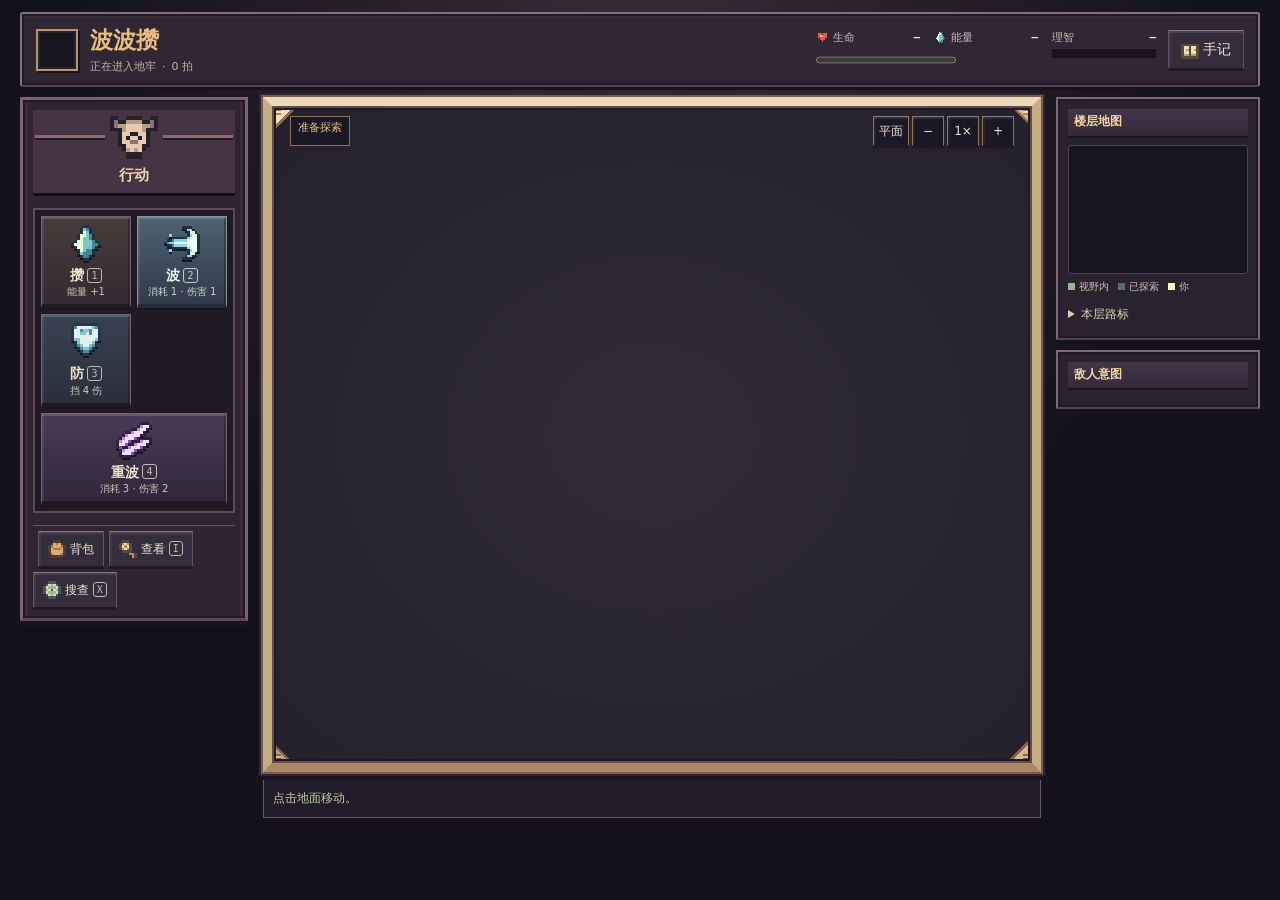
==== commit 162689ca: "Differentiate hero abilities and balance sanity drops" ====
--- a/web/index.html
+++ b/web/index.html
@@ -9,7 +9,7 @@
       <p><span id="room-name">正在进入地牢</span><span id="floor-theme" class="hud-divider" hidden></span><span class="hud-divider">·</span><span id="turn">0</span> 拍</p>
     </div>
     <div class="hud-vitals" aria-label="旅人状态">
-      <div class="stat"><span><span><i data-ui-icon="heart"></i>生命</span><b id="hp">—</b></span><div id="hp-bar" class="pips health"></div></div>
+      <div class="stat"><span><span><i data-ui-icon="heart"></i>生命</span><b id="hp">—</b></span><progress id="hp-bar" value="0" max="20" aria-label="生命"></progress></div>
       <div class="stat"><span><span><i data-ui-icon="charge"></i>能量</span><b id="energy">—</b></span><div id="energy-bar" class="pips energy"></div></div>
       <div class="stat" id="sanity-status"><span><span>理智</span><b id="sanity">—</b></span><progress id="sanity-bar" value="0" max="450" aria-label="理智"></progress></div>
     </div>
@@ -51,15 +51,13 @@
         <div class="actions" aria-label="战斗动作">
           <button data-action="charge"><span class="action-glyph" data-ui-icon="charge"></span><span class="action-name">攒 <kbd>1</kbd></span><small>能量 +1</small></button>
           <button data-action="wave" class="primary"><span class="action-glyph" data-ui-icon="wave"></span><span class="action-name">波 <kbd>2</kbd></span><small>消耗 1 · 伤害 1</small></button>
-          <button data-action="guard"><span class="action-glyph" data-ui-icon="guard"></span><span class="action-name">防 <kbd>3</kbd></span><small>挡 1 伤</small></button>
-          <button data-action="reflect"><span class="action-glyph" data-ui-icon="reflect"></span><span class="action-name">反弹 <kbd>5</kbd></span><small>消耗 1</small></button>
-          <button data-action="heavy" id="heavy" hidden><span class="action-glyph" data-ui-icon="heavy"></span><span class="action-name">重波 <kbd>4</kbd></span><small>消耗 3 · 伤害 2</small></button>
-        </div>
-        <div class="dock-tools">
-          <div class="dpad" aria-label="方向控制">
-            <button data-direction="left" aria-label="向左移动">←</button><button data-direction="up" aria-label="向上移动">↑</button><button data-direction="down" aria-label="向下移动">↓</button><button data-direction="right" aria-label="向右移动">→</button>
-          </div>
-          <button id="fill-energy" title="逐拍攒至能量满，遇险停下">攒满</button>
+          <button data-action="guard"><span class="action-glyph" data-ui-icon="guard"></span><span class="action-name">防 <kbd>3</kbd></span><small>挡 4 伤</small></button>
+          <button data-action="heavy" id="heavy"><span class="action-glyph" data-ui-icon="heavy"></span><span class="action-name">重波 <kbd>4</kbd></span><small>消耗 3 · 伤害 2</small></button>
+          <button data-action="reflect" hidden><span class="action-glyph" data-ui-icon="reflect"></span><span class="action-name">反弹 <kbd>5</kbd></span><small>消耗 1</small></button>
+        </div>
+        <div class="dock-tools class-ability-slot" id="class-ability-slot" hidden>
+          <button type="button" id="class-ability-button" data-action="dodge" hidden><span class="class-ability-icon" aria-hidden="true"></span><span id="class-ability-active-label"></span></button>
+          <div id="class-ability-passive" hidden><span class="class-ability-icon" aria-hidden="true"></span><span id="class-ability-passive-label"></span></div>
         </div>
         <div class="dock-tools dock-utility">
           <div id="quick-items" aria-label="快捷道具"></div>
@@ -104,6 +102,12 @@
 </dialog>
 <dialog id="cell-dialog" aria-labelledby="cell-title">
   <h2 id="cell-title"></h2><ul id="cell-details"></ul>
+  <button class="primary close-dialog">返回地牢</button>
+</dialog>
+<dialog id="guard-forecast-dialog" aria-labelledby="guard-forecast-title">
+  <h2 id="guard-forecast-title">防御与走位试算</h2>
+  <p>按当前已知的攻击和地面危险估算。</p>
+  <div id="guard-forecast-options" aria-live="polite"></div>
   <button class="primary close-dialog">返回地牢</button>
 </dialog>
 <dialog id="ground-dialog" aria-labelledby="ground-title">
@@ -181,6 +185,10 @@
     <summary>本层路标</summary>
     <div id="journal-landmark-list" class="landmark-list" aria-label="手记中的已知路标"></div>
   </details>
+  <details class="landmarks">
+    <summary>未领取的刻印 <span id="journal-rune-count"></span></summary>
+    <div id="journal-rune-list" class="landmark-list" aria-label="各层已发现的未领取刻印"></div>
+  </details>
   <section id="journal-combat" hidden>
     <h3 id="journal-combat-title"></h3><ul id="journal-combat-recap" class="combat-recap"></ul>
   </section>
@@ -204,9 +212,10 @@
  <section id="enemy-effects-panel" hidden><h3>当前状态</h3><ul id="enemy-effects"></ul></section>
  <h3 id="enemy-method-title">攻击方式</h3><p id="enemy-method"></p>
  <p id="enemy-loot" hidden></p>
+ <p id="enemy-light-loot" hidden></p>
  <button class="primary close-dialog">返回地牢</button>
 </dialog>
-<dialog id="help-dialog"><div class="eyebrow">旅人手册</div><h2>先观察，再出招。</h2><p>每次有效行动推进一拍；思考、瞄准与查看说明都不耗时。</p><div class="help-grid"><div><b>01 / 看意图</b><p>敌人已锁定下拍动作。红格是攻击范围，虚线箭头是移动目标；攻击不会追踪你改方向。</p></div><div><b>02 / 攒 · 波 · 防</b><p>攒 +1 能量，上限 3。波沿四方向射程 4 格，伤害 1，遇墙停止。防抵挡本拍最多 1 点总伤害。实际挡住伤害后，下一次波或重波伤害 +1，不叠加；移动和攒可保留，发射即消耗（打空也消耗），过门和清场都保留。</p></div><div><b>03 / 用地形</b><p>方向键 / WASD 移动，长按可连续行走，松键或遇敌即停。也可点击相邻格。点击已探索地面自动前往，遇敌或受伤会停；危险解除后可点「继续前往」。普通门可以沿途打开，关门挡视线和波。靠近带金色刻痕的墙时按 X 或点「搜查」，花一拍揭开暗门。搜查可揭露两格内的隐藏陷阱。自动行走会绕开陷阱，点选陷阱或手动踩入就会触发。接战时点击远处只走一步，避开已标出的攻击格。首次看到你的敌人会先警觉一拍。高草挡视线，可被踩倒或被双方的攻击打碎，有时会掉落露珠或种子。按 2 进入瞄准，再按方向键，或左键点射线与敌人出波；右键查看物品或敌人，不消耗行动；Esc 取消。移动先结算，伤害同时生效。</p></div><div><b>04 / 走得更远</b><p>站在阶梯上再点击可上下楼，楼层保留探索和资源状态。每拍消耗 1 理智，击杀敌人或拾取圣光可恢复。微光提高波伤害，圣光提高攒能，辉光提供行走回复。理智耗尽会发作腐蚀。泉水和宝箱只使用一次。每个区域的第四层需先清理封锁阶梯的守卫。每五层有守关战，第 26 层抵达终点祭坛即可通关。</p></div></div><p class="muted">敌人会跨门追击，失去视线后前往最后看见你的位置搜寻。侧厅的钥匙能打开补给支路；点相邻锁门使用钥匙。背包初始有八个槽位，同类消耗品可堆叠，使用道具消耗一拍。</p><p class="muted">新冒险的职业决定波形。可在背包的「人物信息」中锻造、查看当前刻印和已学天赋。刻印随机掉落，每种每局最多掉落一次。站到掉落处，点「脚下物品」即可拾取并装备。首次进入第 1、6、11 层时选择天赋。扇形射程 2，回旋下一拍返回，穿透能击中两人。短距强波伤害 +1、普通波耗能 2、射程减半；厚盾普通防消耗 1 能量、抵挡 2 伤。洞穴的破城守关者可拆脆墙，镜像守关者复制你的当前波形与强化。下拍范围均提前显示。双方同时归零视为失败。</p><button class="primary close-dialog">明白了，进入地牢</button></dialog>
+<dialog id="help-dialog"><div class="eyebrow">旅人手册</div><h2>先观察，再出招。</h2><p>每次有效行动推进一拍；思考、瞄准与查看说明都不耗时。</p><div class="help-grid"><div><b>01 / 看意图</b><p>敌人已锁定下拍动作。红格是攻击范围，虚线箭头是移动目标；攻击不会追踪你改方向。</p></div><div><b>02 / 攒 · 波 · 防</b><p>攒 +1 能量，上限 3。波的射程与伤害由发射器决定，遇墙停止。普通防基础抵挡本拍最多 4 点总伤害。实际挡住伤害后，下一次波或重波伤害 +3，不叠加；移动和攒可保留，发射即消耗（打空也消耗），过门和清场都保留。</p></div><div><b>03 / 用地形</b><p>方向键 / WASD 移动，长按可连续行走，松键、发现新敌人或敌人开始追击时会停步。也可点击相邻格。点击已探索地面自动前往，遇敌或受伤会停；危险解除后可点「继续前往」。普通门可以沿途打开，关门挡视线和波。靠近带金色刻痕的墙时按 X 或点「搜查」，花一拍揭开暗门。搜查可揭露两格内的隐藏陷阱。自动行走会绕开陷阱，点选陷阱或手动踩入就会触发。接战时点击远处只走一步，避开已标出的攻击格。首次看到你的敌人会先警觉一拍。高草挡视线，可被踩倒或被双方的攻击打碎，有时会掉落露珠或种子。按 2 进入瞄准，再按方向键，或左键点射线与敌人出波；右键查看物品或敌人，不消耗行动；Esc 取消。移动先结算，伤害同时生效。</p></div><div><b>04 / 走得更远</b><p>站在阶梯上再点击可上下楼，楼层保留探索和资源状态。每行动两拍消耗 1 理智。击败敌人有机会按固定概率掉落光点。微光、圣光、辉光分别回复 90、180、300 理智。微光提高波伤害，圣光提高攒能，辉光提供行走回复。理智耗尽会发作腐蚀。泉水和宝箱只使用一次。每个区域的第四层需先清理封锁阶梯的守卫。每五层有守关战，第 26 层抵达终点祭坛即可通关。</p></div></div><p class="muted">敌人会跨门追击，失去视线后前往最后看见你的位置搜寻。侧厅的钥匙能打开补给支路；点相邻锁门使用钥匙。背包初始有八个槽位，同类消耗品可堆叠，使用道具消耗一拍。</p><p class="muted">新冒险的职业决定波形。可在背包的「人物信息」中锻造、查看当前刻印和已学天赋。刻印随机掉落，每种每局最多掉落一次。站到掉落处，点「脚下物品」即可拾取并装备。首次进入第 1、6、11 层时选择天赋。扇流者攻击周围八格，可以点击斜邻格或用数字小键盘 7、9、1、3 斜向移动。回旋球下一拍返回。穿锋者无限贯穿。行波者可按 R 闪避。重波开局可用，反弹从遗物获取。短距强波伤害 +3、普通波耗能 2、射程减半。厚盾普通防消耗 1 能量，基础抵挡 8 伤。洞穴的破城守关者可拆脆墙，镜像守关者复制你的当前波形与强化。下拍范围均提前显示。双方同时归零视为失败。</p><button class="primary close-dialog">明白了，进入地牢</button></dialog>
 <dialog id="reward-dialog" aria-labelledby="reward-title" aria-describedby="reward-description">
  <h2 id="reward-title">选择一件遗物</h2>
  <p id="reward-description"></p>
--- a/style.css
+++ b/style.css
@@ -144,6 +144,9 @@
 #enemy-effects [data-effect=burn] b { color:#f3b1a1; }
 #enemy-effects [data-effect=frost] b { color:#b3e7ef; }
 #enemy-effects [data-effect=fear] b { color:#ebc698; }
+#enemy-effects [data-effect=defense_loss] b, .combat-recap [data-effect=defense_loss] b { color:#e6a3ba; }
+#enemy-effects [data-effect=range_loss] b, .combat-recap [data-effect=range_loss] b { color:#d8bbfa; }
+#enemy-effects [data-effect=stun] b, .combat-recap [data-effect=stun] b { color:#f4cb82; }
 #loadout button { text-align: left; }
 #loadout small { display: block; color: var(--muted); margin-top: 3px; }
 #loadout [aria-pressed="true"] { border-color: var(--jade); background: #314437; opacity: 1; }
@@ -199,7 +202,6 @@
 
 .pack-tabs { display:flex; gap:6px; margin-bottom:12px; }
 .pack-tabs [aria-pressed="true"] { color:var(--jade); border-color:var(--jade); }
-.growth-grid { display:grid; grid-template-columns:repeat(auto-fit,minmax(135px,1fr)); gap:7px; }
 [data-growth] { text-align:left; }
 [data-growth] small, .class-option small { display:block; font-size:11px; color:var(--muted); margin-top:3px; }
 #growth-weapon h3, #talent-list h3 { margin:12px 0 6px; }
@@ -210,7 +212,6 @@
 #growth-preview:empty, #growth-feedback:empty { display:none; }
 #growth-preview p { margin:4px 0; }
 #growth-preview .talent-change { font-size:14px; }
-#growth-preview .growth-replacement { border-top:1px solid var(--edge); margin-top:9px; padding-top:9px; color:#ebc698; }
 #growth-feedback { color:#ebc698; }
 #class-options { border:0; margin:12px 0 0; padding:0; display:grid; grid-template-columns:1fr 1fr; gap:8px; }
 #class-options legend { color:var(--muted); margin-bottom:5px; }
@@ -355,6 +356,9 @@
 .hit-fx[data-effect=blocked], .hit-fx[data-effect=reflected] { fill:#a8ddfc; }
 .hit-fx[data-effect=energy_gain] { fill:#9de8f7; }
 .hit-fx[data-effect=sanity_gain] { fill:#f4d699; }
+.hit-fx[data-effect=defense_loss] { fill:#e6a3ba; }
+.hit-fx[data-effect=range_loss] { fill:#d8bbfa; }
+.hit-fx[data-effect=stun] { fill:#f4cb82; }
 .hit-fx[data-effect=healed], .hit-fx[data-effect=cured], .hit-fx[data-effect=revive] { fill:#c5ef9a; }
 .combat-recap { display:flex; flex-wrap:wrap; gap:4px; margin:4px 0 0; padding:0; list-style:none; }
 .combat-recap li { display:flex; flex-wrap:wrap; align-items:baseline; gap:4px; padding:3px 6px;
